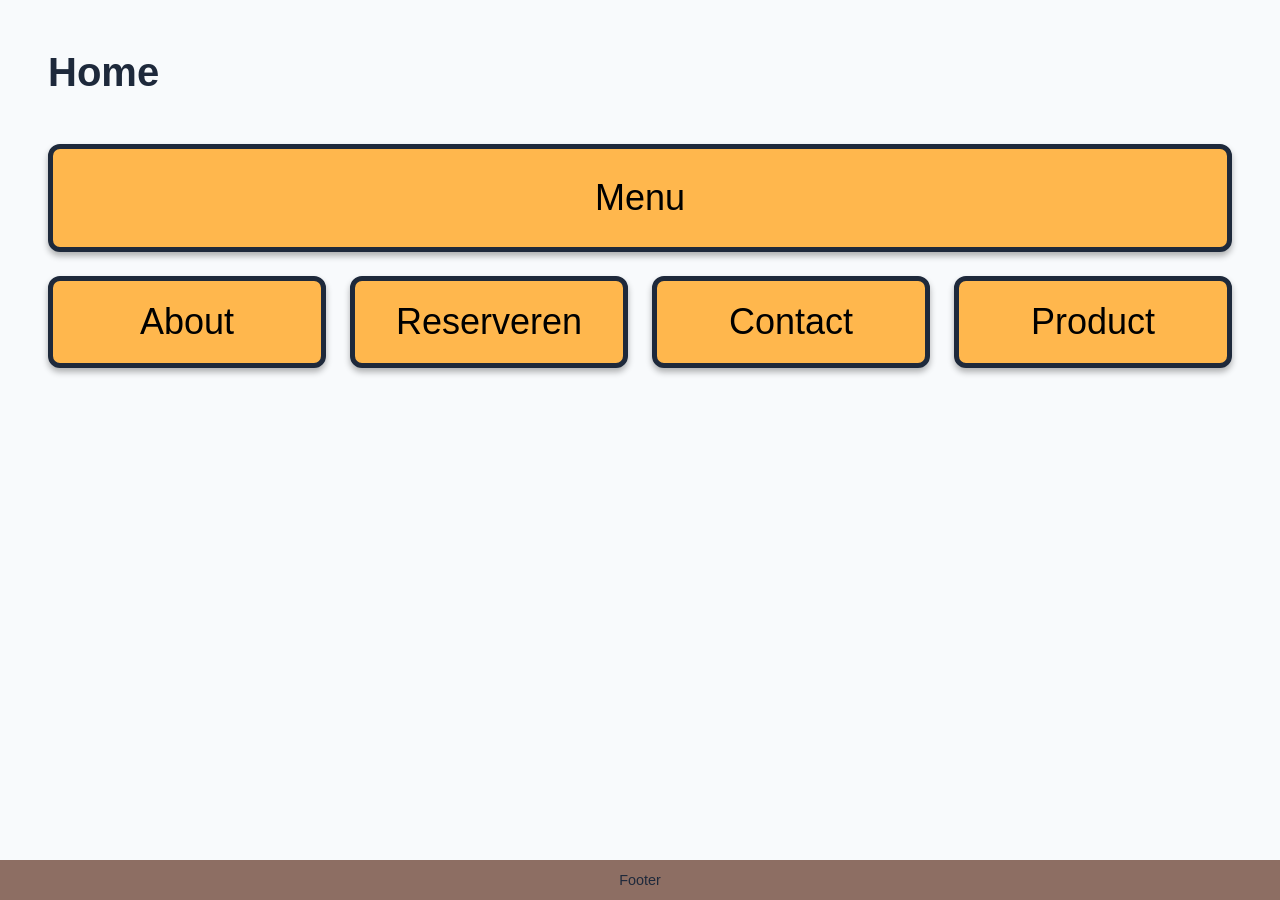
==== public/index.html @ c1a74faf "theme switcher buttons responsive" ====
<!DOCTYPE html>
<html lang="en">
<head>
    <meta charset="UTF-8">
    <meta name="viewport" content="width=device-width, initial-scale=1.0">
    <title>Document</title>
    <link rel="stylesheet" href="css/style.css">
    <script defer src="js/script.js"></script>
</head>
<body>
        <h1>Home</h1>
    <nav>
        <button class="btn-large" onclick="location.href='Menu.html'">Menu</button>
        <button onclick="location.href='About.html'">About</button>
        <button onclick="location.href='Reserve.html'">Reserveren</button>
        <button onclick="location.href='Contact.html'">Contact</button>
        <button onclick="location.href='Product.html'">Product</button>
    </nav>
    <footer>Footer</footer>
</body>
</html>
---- public/css/style.css ----
:root {
    --bg-primary: #101a33;       
    --bg-secondary: #f89a1c;
    --text-primary: #ffffff;
    --text-button: #000000;
    --border-button: #ffffff;
    --footer-bg: #634d2e;

    --font-sans: 'Segoe UI', Tahoma, Geneva, Verdana, sans-serif;
    --radius: 0.75rem;
    --transition: all 0.3s cubic-bezier(0.4, 0, 0.2, 1);
}

@media (prefers-color-scheme: light) {
    :root {
        --bg-primary: #f8fafc;
        --bg-secondary: #ffb74d;
        --text-primary: #1e293b;
        --border-button: #1e293b;
        --footer-bg: #8d6e63;
    }
}

* {
    margin: 0;
    padding: 0;
    box-sizing: border-box;
}

body {
    background-color: var(--bg-primary);
    color: var(--text-primary);
    font-family: var(--font-sans);
    min-height: 100vh;
    padding: 3rem;
    display: flex;
    flex-direction: column;
    transition: background-color 0.3s ease, color 0.3s ease;
}

h1, h2, h3 {
    color: var(--text-primary);
    font-weight: 700;
    margin-bottom: var(--space-md);
    line-height: 1.2;
}

h1 { font-size: 2.5rem; }
h2 { font-size: 1.85rem; }
h3 { font-size: 1.5rem; }

p {
    margin-bottom: var(--space-md);
    max-width: 65ch; 
}

a {
    color: var(--accent);
    text-decoration: underline;
    text-underline-offset: 4px;
    transition: color 0.2s ease;
}

a:hover, a:focus {
    color: var(--accent-hover);
    outline: 2px solid var(--accent);
    outline-offset: 4px;
}

nav {
    display: grid;
    grid-template-columns: repeat(4, 1fr);
    gap: 1.5rem;
    margin-top: 3rem;
    width: 100%;
}

nav button {
    background-color: var(--bg-secondary);
    color: var(--text-button);
    border: 5px solid var(--border-button);
    padding: 1.25rem 0.5rem;
    border-radius: 12px;
    cursor: pointer;
    font-weight: 500;
    font-size: 2.25rem;
    transition: all 0.2s cubic-bezier(0.4, 0, 0.2, 1);
    text-align: center;
    box-shadow: 0 4px 6px rgba(0,0,0,0.3);
}

nav button.btn-large {
    grid-column: 1 / -1;
    padding: 1.75rem 1rem;
}

nav button:hover, 
nav button:focus-visible {
    transform: translateY(-4px);
    box-shadow: 0 8px 12px rgba(0,0,0,0.4);
}

nav button:focus-visible {
    outline: 4px solid var(--border-button);
    outline-offset: 6px;
}

.back-button:focus-visible {
    outline: 2px solid var(--text-primary);
    outline-offset: 4px;
    border-radius: 4px;
}

footer {
    position: fixed;
    bottom: 0;
    left: 0;
    width: 100%;
    background-color: var(--footer-bg);
    color: var(--text-primary);
    text-align: center;
    padding: 0.75rem;
    font-size: 0.9rem;
}

.card {
    background-color: var(--bg-secondary);
    border: 1px solid var(--border);
    border-radius: var(--radius);
    padding: var(--space-lg);
    box-shadow: var(--shadow);
    margin-bottom: var(--space-md);
    transition: transform 0.2s ease, border-color 0.2s ease;
}

.card:hover {
    border-color: var(--accent);
    transform: translateY(-4px);
}

.back-button {
    display: inline-flex;
    align-items: center;
    gap: 0.5rem;
    background: transparent;
    border: none;
    color: var(--accent);
    font-weight: 600;
    cursor: pointer;
    font-size: 1.1rem;
    padding: 0;
    margin-bottom: var(--space-lg);
    text-decoration: none;
}

.back-button:hover {
    text-decoration: underline;
    color: var(--accent-hover);
}

.back-button::before {
    content: "←";
    font-size: 1.25rem;
}

@media (max-width: 768px) {
    body {
        padding: 1.5rem;
    }

    h1 {
        font-size: 2rem;
        text-align: center;
    }

    nav {
        grid-template-columns: 1fr;
        gap: 1rem;
    }

    nav button {
        font-size: 1.5rem;
        padding: 1rem;
    }

    nav button.btn-large {
        padding: 1.5rem 1rem;
    }
}
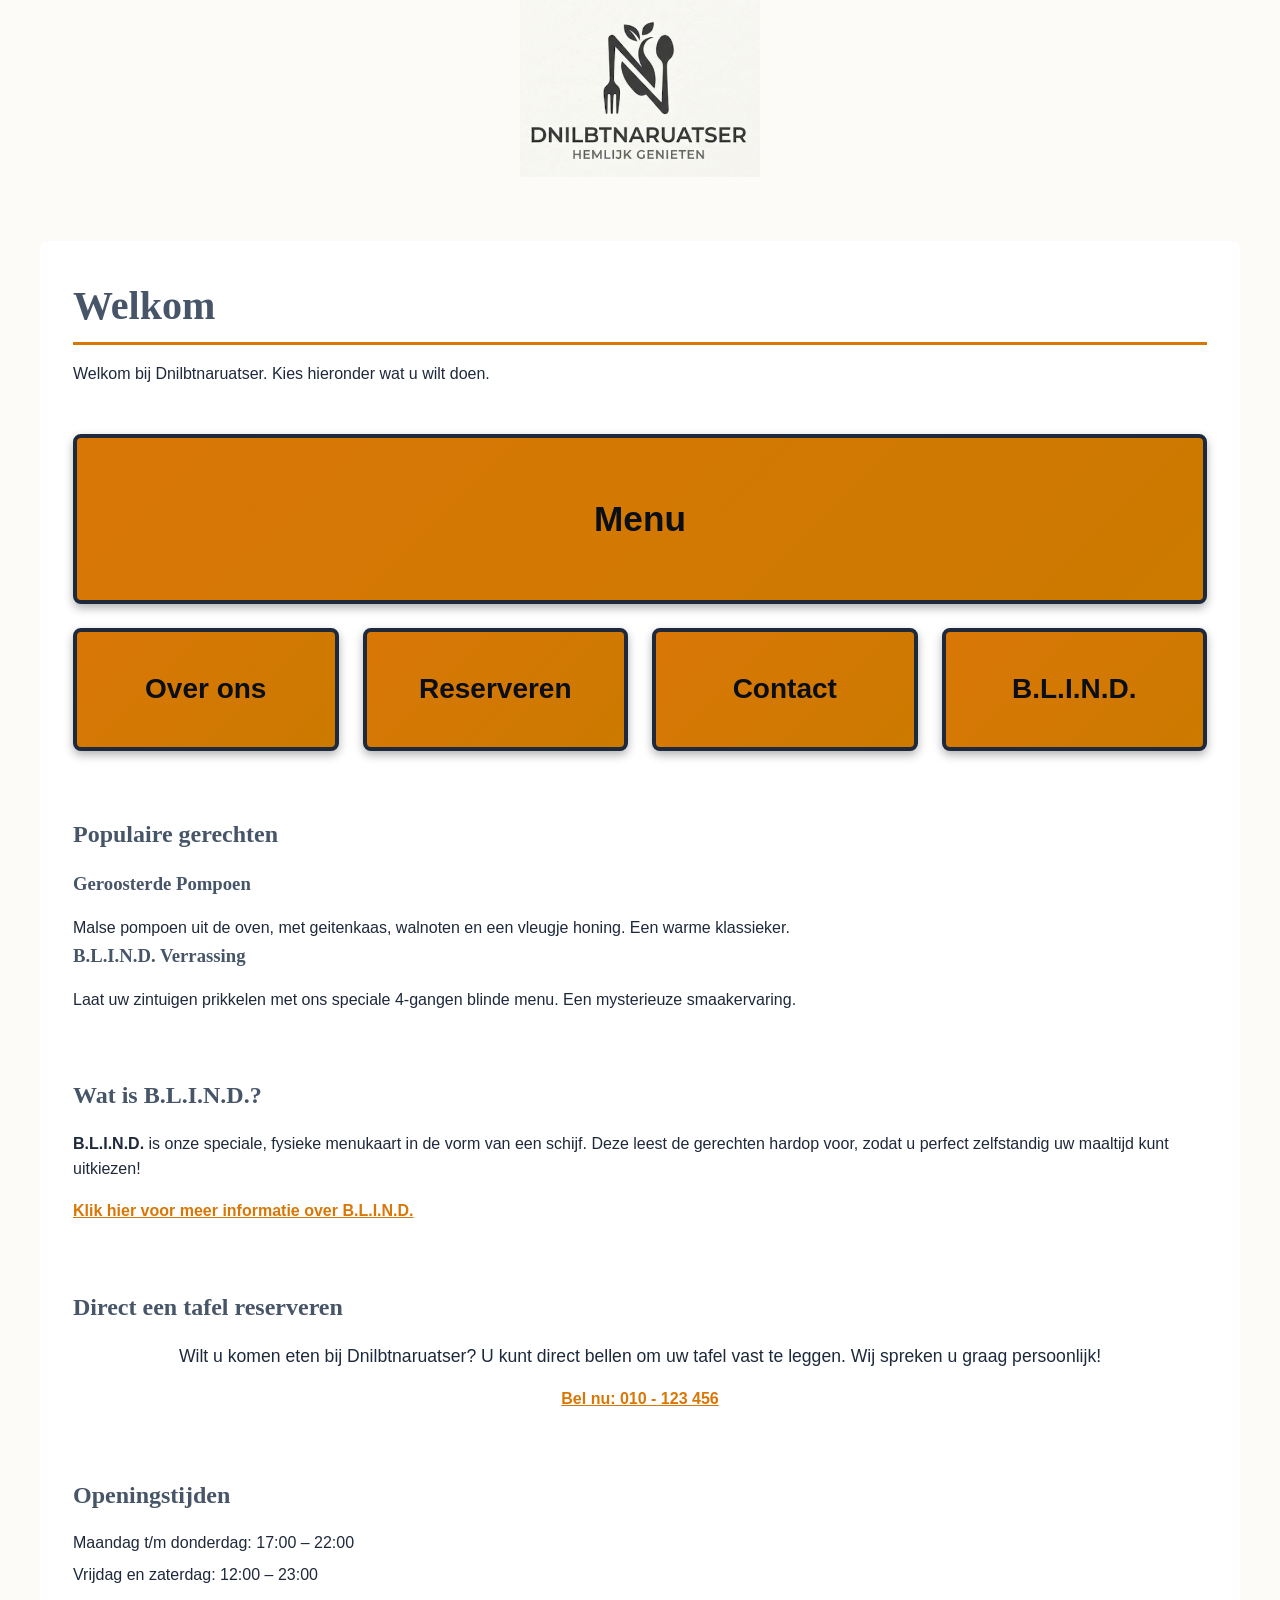
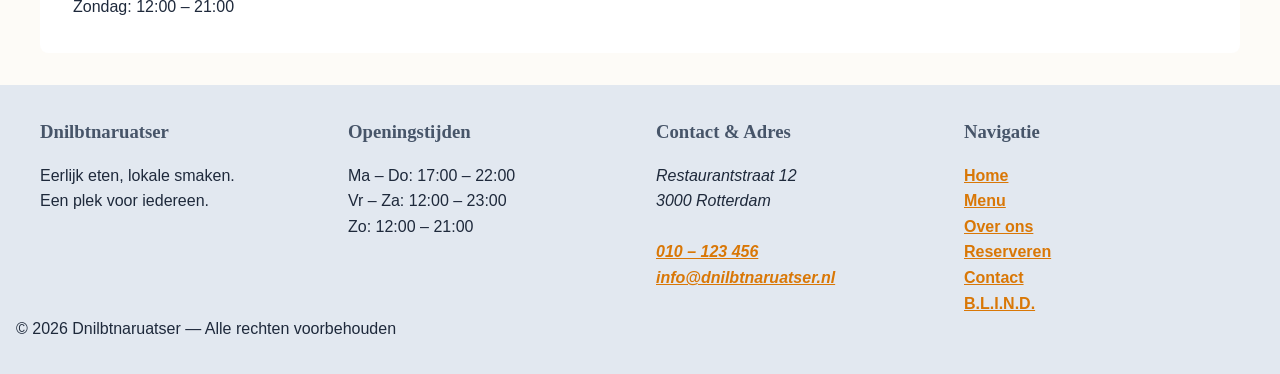
==== commit cf7b4ce4: "theme switcher en indeling beter" ====
--- a/public/index.html
+++ b/public/index.html
@@ -1,21 +1,116 @@
 <!DOCTYPE html>
-<html lang="en">
+<html lang="nl">
 <head>
     <meta charset="UTF-8">
     <meta name="viewport" content="width=device-width, initial-scale=1.0">
-    <title>Document</title>
+    <title>Home – Dnilbtnaruatser</title>
+    <link rel="icon" href="images/Logo-Dark.svg" media="(prefers-color-scheme: light)">
+    <link rel="icon" href="images/Logo-Light.svg" media="(prefers-color-scheme: dark)">
     <link rel="stylesheet" href="css/style.css">
-    <script defer src="js/script.js"></script>
 </head>
 <body>
-        <h1>Home</h1>
-    <nav>
-        <button class="btn-large" onclick="location.href='Menu.html'">Menu</button>
-        <button onclick="location.href='About.html'">About</button>
-        <button onclick="location.href='Reserve.html'">Reserveren</button>
-        <button onclick="location.href='Contact.html'">Contact</button>
-        <button onclick="location.href='Product.html'">Product</button>
-    </nav>
-    <footer>Footer</footer>
+
+    <img src="images/Logo-Light.svg" alt="Dnilbtnaruatser Logo" class="site-logo">
+
+    <main>
+        <h1 data-i18n="welcome_title">Welkom</h1>
+        <p data-i18n="welcome_text">Welkom bij Dnilbtnaruatser. Kies hieronder wat u wilt doen.</p>
+        
+        <nav aria-label="Hoofdnavigatie">
+            <a href="Menu.html" class="btn-large" data-i18n="nav_menu">Menu</a>
+            <a href="About.html" data-i18n="nav_about">Over ons</a>
+            <a href="Reserve.html" data-i18n="nav_reserve">Reserveren</a>
+            <a href="Contact.html" data-i18n="nav_contact">Contact</a>
+            <a href="Product.html" data-i18n="nav_product">B.L.I.N.D.</a>
+        </nav>
+
+        <section aria-label="Uitgelichte gerechten" style="margin-top: 4rem;">
+            <h2 data-i18n="popular_dishes">Populaire gerechten</h2>
+            <div class="card-grid">
+                <article class="card">
+                    <h3 data-i18n="baked_pumpkin">Geroosterde Pompoen</h3>
+                    <p style="margin-bottom:0;" data-i18n="baked_pumpkin_desc">Malse pompoen uit de oven, met geitenkaas, walnoten en een vleugje honing. Een warme klassieker.</p>
+                </article>
+                <article class="card">
+                    <h3 data-i18n="blind_surprise">B.L.I.N.D. Verrassing</h3>
+                    <p style="margin-bottom:0;" data-i18n="blind_surprise_desc">Laat uw zintuigen prikkelen met ons speciale 4-gangen blinde menu. Een mysterieuze smaakervaring.</p>
+                </article>
+            </div>
+        </section>
+
+        <section aria-label="Over B.L.I.N.D." style="margin-top: 4rem;">
+            <h2 data-i18n="what_is_blind">Wat is B.L.I.N.D.?</h2>
+            <div class="card" style="margin-bottom: 0;">
+                <p data-i18n="blind_intro">
+                    <strong>B.L.I.N.D.</strong> is onze speciale, fysieke menukaart in de vorm van een schijf. 
+                    Deze leest de gerechten hardop voor, zodat u perfect zelfstandig uw maaltijd kunt uitkiezen!
+                </p>
+                <p style="margin-bottom: 0;">
+                    <a href="Product.html" data-i18n="blind_more_info">Klik hier voor meer informatie over B.L.I.N.D.</a>
+                </p>
+            </div>
+        </section>
+
+        <section aria-label="Direct Reserveren" style="margin-top: 4rem;">
+            <h2 data-i18n="direct_reserve">Direct een tafel reserveren</h2>
+            <div class="card" style="text-align: center; margin-bottom: 0;">
+                <p style="font-size: 1.1em;" data-i18n="direct_reserve_text">
+                    Wilt u komen eten bij Dnilbtnaruatser? U kunt direct bellen om uw tafel vast te leggen. Wij spreken u graag persoonlijk!
+                </p>
+                <a href="tel:+3110123456" class="btn-cta" data-i18n="call_now">Bel nu: 010 - 123 456</a>
+            </div>
+        </section>
+
+        <section aria-label="Openingstijden" style="margin-top: 4rem;">
+            <h2 data-i18n="hours_title">Openingstijden</h2>
+            <ul style="list-style:none; padding:0; display:flex; flex-direction:column; gap:0.4rem;">
+                <li data-i18n="hours_week">Maandag t/m donderdag: 17:00 – 22:00</li>
+                <li data-i18n="hours_weekend">Vrijdag en zaterdag: 12:00 – 23:00</li>
+                <li data-i18n="hours_sunday">Zondag: 12:00 – 21:00</li>
+            </ul>
+        </section>
+    </main>
+
+    <footer>
+        <div class="footer-grid">
+            <div class="footer-col">
+                <h3 data-i18n="nav_product">Dnilbtnaruatser</h3>
+                <p class="footer-tagline" data-i18n="footer_tagline">Eerlijk eten, lokale smaken.<br>Een plek voor iedereen.</p>
+            </div>
+            <div class="footer-col">
+                <h3 data-i18n="hours_title">Openingstijden</h3>
+                <ul data-i18n="footer_hours_short">
+                    <li>Ma – Do: 17:00 – 22:00</li>
+                    <li>Vr – Za: 12:00 – 23:00</li>
+                    <li>Zo: 12:00 – 21:00</li>
+                </ul>
+            </div>
+            <div class="footer-col">
+                <h3 data-i18n="footer_contact_title">Contact & Adres</h3>
+                <address>
+                    <span data-i18n="footer_address">Restaurantstraat 12<br>
+                    3000 Rotterdam</span><br><br>
+                    <a href="tel:+3110123456">010 – 123 456</a><br>
+                    <a href="mailto:info@dnilbtnaruatser.nl">info@dnilbtnaruatser.nl</a>
+                </address>
+            </div>
+            <div class="footer-col">
+                <h3 data-i18n="footer_nav_title">Navigatie</h3>
+                <ul>
+                    <li><a href="index.html" data-i18n="nav_home">Home</a></li>
+                    <li><a href="Menu.html" data-i18n="nav_menu">Menu</a></li>
+                    <li><a href="About.html" data-i18n="nav_about">Over ons</a></li>
+                    <li><a href="Reserve.html" data-i18n="nav_reserve">Reserveren</a></li>
+                    <li><a href="Contact.html" data-i18n="nav_contact">Contact</a></li>
+                    <li><a href="Product.html" data-i18n="nav_product">B.L.I.N.D.</a></li>
+                </ul>
+            </div>
+        </div>
+        <div class="footer-bottom" data-i18n="footer_copy">&copy; 2026 Dnilbtnaruatser &mdash; Alle rechten voorbehouden</div>
+    </footer>
+
+
+
+
 </body>
 </html>
--- a/public/css/style.css
+++ b/public/css/style.css
@@ -1,24 +1,30 @@
 :root {
-    --bg-primary: #101a33;       
-    --bg-secondary: #f89a1c;
-    --text-primary: #ffffff;
-    --text-button: #000000;
-    --border-button: #ffffff;
-    --footer-bg: #634d2e;
+    --bg-primary: #0a0e17;       
+    --bg-secondary: #e68a00;     
+    --bg-panel: #14213D; 
+    
+    --text-primary: #fdfbf7;
+    --text-secondary: #fbd38d;   
+    --text-button: #0a0e17;
+    --border-button: #fbd38d;
+    --footer-bg: #14213D;
 
+    --font-heading: 'Georgia', serif;
     --font-sans: 'Segoe UI', Tahoma, Geneva, Verdana, sans-serif;
-    --radius: 0.75rem;
-    --transition: all 0.3s cubic-bezier(0.4, 0, 0.2, 1);
+    --radius: 8px;
 }
 
 @media (prefers-color-scheme: light) {
     :root {
-        --bg-primary: #f8fafc;
-        --bg-secondary: #ffb74d;
+        --bg-primary: #fdfbf7;
+        --bg-secondary: #d97706;
+        --bg-panel: #ffffff;
         --text-primary: #1e293b;
+        --text-secondary: #475569;
         --border-button: #1e293b;
-        --footer-bg: #8d6e63;
+        --footer-bg: #e2e8f0;
     }
+    
 }
 
 * {
@@ -32,158 +38,141 @@
     color: var(--text-primary);
     font-family: var(--font-sans);
     min-height: 100vh;
-    padding: 3rem;
     display: flex;
     flex-direction: column;
-    transition: background-color 0.3s ease, color 0.3s ease;
+    line-height: 1.6;
+}
+
+main {
+    background-color: var(--bg-panel);
+    padding: 2rem;
+    border-radius: var(--radius);
+    border: 1px solid rgba(255, 255, 255, 0.1);
+    margin: 2rem auto;
+    max-width: 1200px;
+    width: 95%;
+}
+
+.top-bar {
+    display: flex;
+    justify-content: space-between;
+    align-items: center;
+    padding: 1rem;
+    max-width: 1200px;
+    margin: 0 auto;
+    width: 100%;
 }
 
 h1, h2, h3 {
-    color: var(--text-primary);
-    font-weight: 700;
-    margin-bottom: var(--space-md);
-    line-height: 1.2;
+    color: var(--text-secondary);
+    font-family: var(--font-heading);
+    margin-bottom: 1rem;
 }
 
-h1 { font-size: 2.5rem; }
-h2 { font-size: 1.85rem; }
-h3 { font-size: 1.5rem; }
-
-p {
-    margin-bottom: var(--space-md);
-    max-width: 65ch; 
+h1 { 
+    font-size: 2.5rem; 
+    border-bottom: 3px solid var(--bg-secondary); 
+    padding-bottom: 0.2rem; 
 }
 
+p { margin-bottom: 1rem; }
+
 a {
-    color: var(--accent);
-    text-decoration: underline;
-    text-underline-offset: 4px;
-    transition: color 0.2s ease;
-}
-
-a:hover, a:focus {
-    color: var(--accent-hover);
-    outline: 2px solid var(--accent);
-    outline-offset: 4px;
+    color: var(--bg-secondary);
+    font-weight: 600;
 }
 
 nav {
-    display: grid;
-    grid-template-columns: repeat(4, 1fr);
+    display: flex;
+    flex-wrap: wrap;
     gap: 1.5rem;
     margin-top: 3rem;
     width: 100%;
 }
 
-nav button {
+nav a, nav button {
+    display: flex;
+    align-items: center;
+    justify-content: center;
+    flex: 1 1 0%;
+    min-height: 4em;
+    padding: 1.25em 0.5em;
+    
     background-color: var(--bg-secondary);
+    background-image: linear-gradient(135deg, var(--bg-secondary) 0%, #cc7a00 100%);
     color: var(--text-button);
-    border: 5px solid var(--border-button);
-    padding: 1.25rem 0.5rem;
-    border-radius: 12px;
+    
+    border: 4px solid var(--border-button);
+    border-radius: var(--radius);
+    
+    text-decoration: none;
+    text-align: center;
+    font-weight: 700;
+    font-size: 1.75em;
+    font-family: var(--font-sans);
+    white-space: nowrap;
     cursor: pointer;
-    font-weight: 500;
-    font-size: 2.25rem;
+    
+    box-shadow: 0 4px 10px rgba(0,0,0,0.3);
     transition: all 0.2s cubic-bezier(0.4, 0, 0.2, 1);
-    text-align: center;
-    box-shadow: 0 4px 6px rgba(0,0,0,0.3);
 }
 
-nav button.btn-large {
-    grid-column: 1 / -1;
-    padding: 1.75rem 1rem;
+nav a.btn-large, nav button.btn-large {
+    flex: 1 1 100%;
+    padding: 1.5em 1em;
+    font-size: 2.2em;
 }
 
-nav button:hover, 
-nav button:focus-visible {
+nav a:hover, nav button:hover {
     transform: translateY(-4px);
-    box-shadow: 0 8px 12px rgba(0,0,0,0.4);
+    box-shadow: 0 8px 15px rgba(0,0,0,0.4);
+    background-image: linear-gradient(135deg, #ffa333 0%, #e68a00 100%);
 }
 
-nav button:focus-visible {
+nav a:focus-visible, nav button:focus-visible {
     outline: 4px solid var(--border-button);
     outline-offset: 6px;
 }
 
-.back-button:focus-visible {
-    outline: 2px solid var(--text-primary);
-    outline-offset: 4px;
-    border-radius: 4px;
+footer {
+    background-color: var(--footer-bg);
+    padding: 2rem 1rem;
+    margin-top: auto;
 }
 
-footer {
-    position: fixed;
-    bottom: 0;
-    left: 0;
-    width: 100%;
-    background-color: var(--footer-bg);
-    color: var(--text-primary);
-    text-align: center;
-    padding: 0.75rem;
-    font-size: 0.9rem;
+.footer-grid {
+    display: grid;
+    grid-template-columns: repeat(auto-fit, minmax(200px, 1fr));
+    gap: 2rem;
+    max-width: 1200px;
+    margin: 0 auto;
 }
 
-.card {
-    background-color: var(--bg-secondary);
-    border: 1px solid var(--border);
-    border-radius: var(--radius);
-    padding: var(--space-lg);
-    box-shadow: var(--shadow);
-    margin-bottom: var(--space-md);
-    transition: transform 0.2s ease, border-color 0.2s ease;
+.footer-col ul {
+    list-style: none;
 }
 
-.card:hover {
-    border-color: var(--accent);
-    transform: translateY(-4px);
+.site-logo {
+    max-width: 15rem;
+    height: auto;
+    margin: 0 auto 2rem auto;
+    display: block;
+    content: url('../images/Logo-Dark.svg');
 }
 
-.back-button {
-    display: inline-flex;
-    align-items: center;
-    gap: 0.5rem;
-    background: transparent;
-    border: none;
-    color: var(--accent);
-    font-weight: 600;
-    cursor: pointer;
-    font-size: 1.1rem;
-    padding: 0;
-    margin-bottom: var(--space-lg);
-    text-decoration: none;
-}
-
-.back-button:hover {
-    text-decoration: underline;
-    color: var(--accent-hover);
-}
-
-.back-button::before {
-    content: "←";
-    font-size: 1.25rem;
+@media (prefers-color-scheme: light) {
+    .site-logo { content: url('../images/Logo-Light.svg'); }
 }
 
 @media (max-width: 768px) {
-    body {
-        padding: 1.5rem;
+    h1 { font-size: 1.8rem; }
+    
+    nav { flex-direction: column; }
+    
+    nav a, nav button { 
+        width: 100%; 
+        font-size: 1.1rem;
     }
-
-    h1 {
-        font-size: 2rem;
-        text-align: center;
-    }
-
-    nav {
-        grid-template-columns: 1fr;
-        gap: 1rem;
-    }
-
-    nav button {
-        font-size: 1.5rem;
-        padding: 1rem;
-    }
-
-    nav button.btn-large {
-        padding: 1.5rem 1rem;
-    }
+    
+    main { padding: 1rem; }
 }
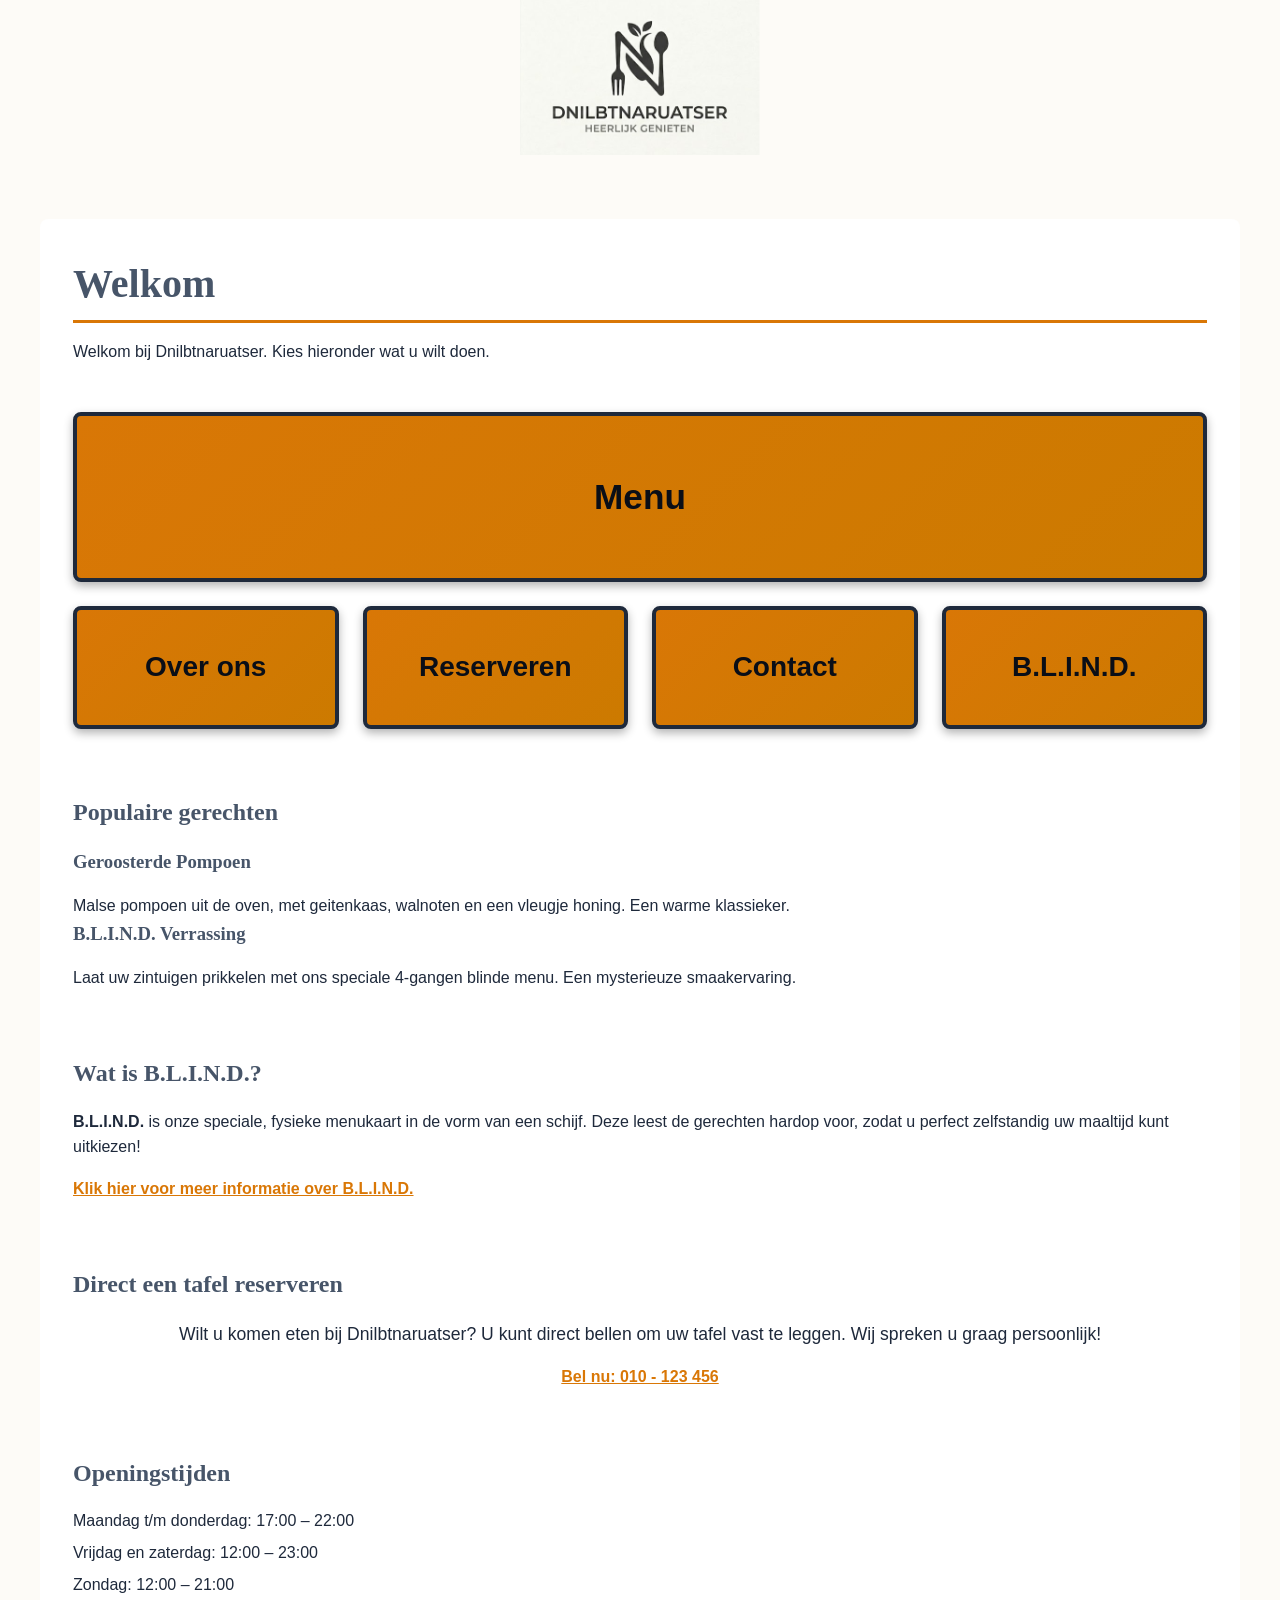
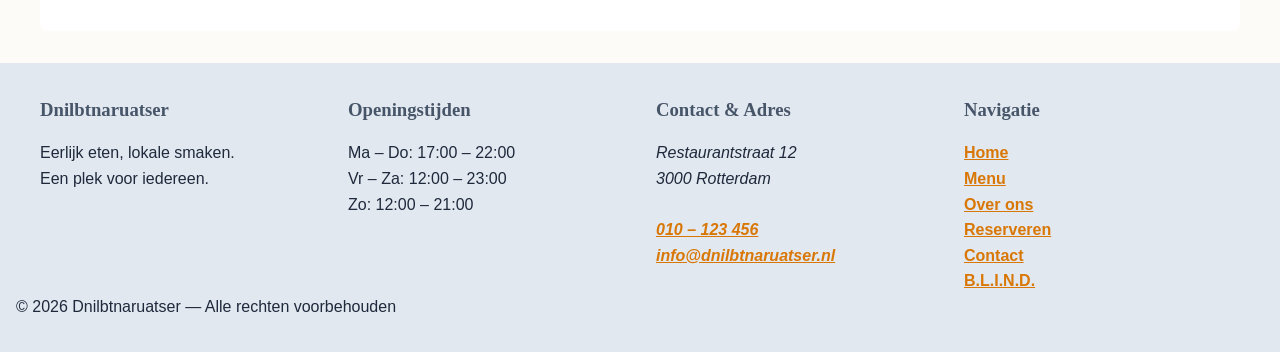
==== commit 13dfe346: "image vervangen" ====
--- a/public/index.html
+++ b/public/index.html
@@ -4,8 +4,8 @@
     <meta charset="UTF-8">
     <meta name="viewport" content="width=device-width, initial-scale=1.0">
     <title>Home – Dnilbtnaruatser</title>
-    <link rel="icon" href="images/Logo-Dark.svg" media="(prefers-color-scheme: light)">
-    <link rel="icon" href="images/Logo-Light.svg" media="(prefers-color-scheme: dark)">
+    <link rel="icon" href="images/Logo-Dark.svg" media="(prefers-color-scheme: dark)">
+    <link rel="icon" href="images/Logo-Light.svg" media="(prefers-color-scheme: light)">
     <link rel="stylesheet" href="css/style.css">
 </head>
 <body>
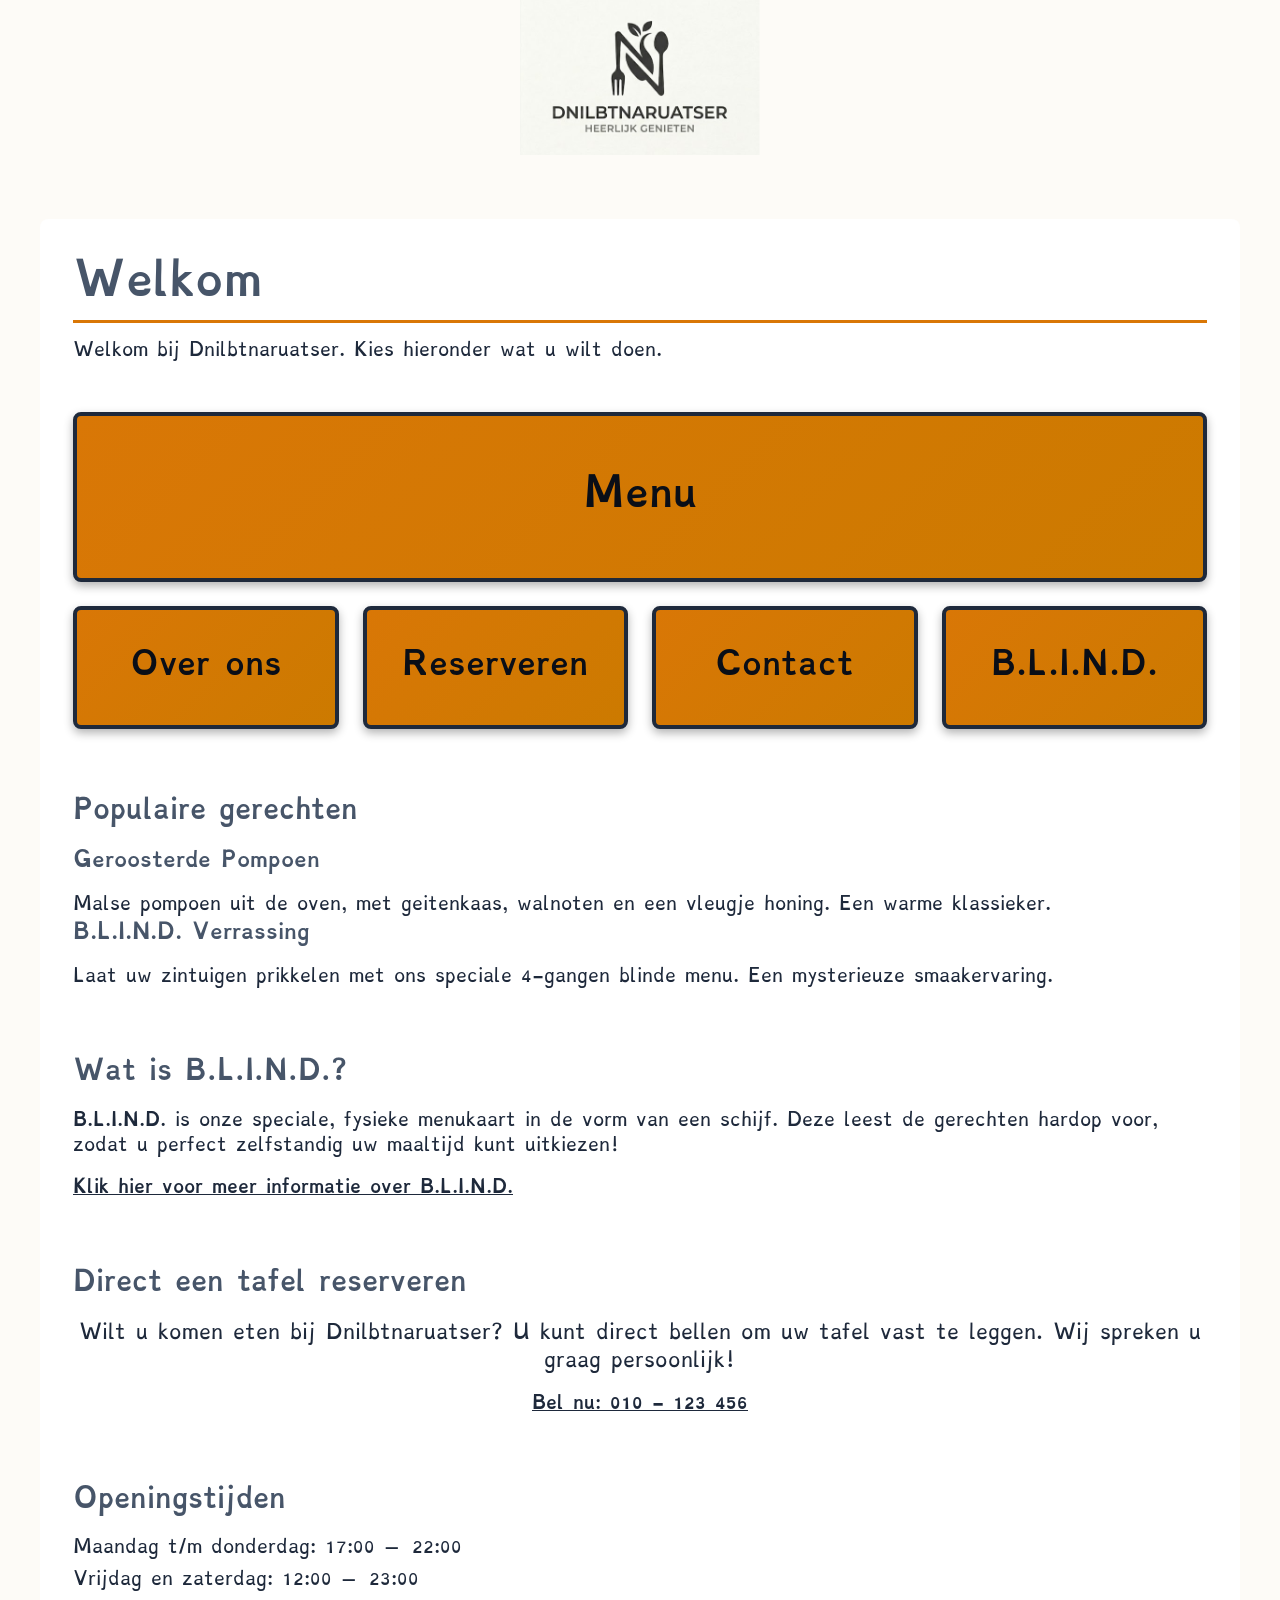
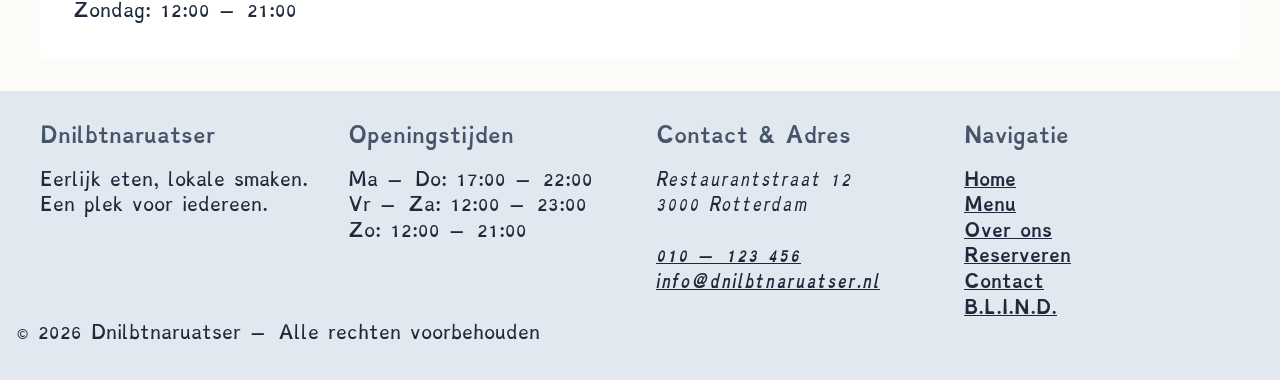
==== commit 0d35b123: "dyslectie font toegevoegd" ====
--- a/public/index.html
+++ b/public/index.html
@@ -3,6 +3,7 @@
 <head>
     <meta charset="UTF-8">
     <meta name="viewport" content="width=device-width, initial-scale=1.0">
+    <meta name="description" content="Dnilbtnaruatser is een uniek en toegankelijk restaurant in Rotterdam met een speciale B.L.I.N.D. menukaart.">
     <title>Home – Dnilbtnaruatser</title>
     <link rel="icon" href="images/Logo-Dark.svg" media="(prefers-color-scheme: dark)">
     <link rel="icon" href="images/Logo-Light.svg" media="(prefers-color-scheme: light)">
@@ -10,7 +11,7 @@
 </head>
 <body>
 
-    <img src="images/Logo-Light.svg" alt="Dnilbtnaruatser Logo" class="site-logo">
+    <img src="images/Logo-Light.svg" alt="Dnilbtnaruatser Logo" class="site-logo" fetchpriority="high">
 
     <main>
         <h1 data-i18n="welcome_title">Welkom</h1>
--- a/public/css/style.css
+++ b/public/css/style.css
@@ -1,6 +1,39 @@
+@font-face {
+    font-family: 'Dyslexie';
+    src: url('../fonts/19812R.woff2') format('woff2'),
+         url('../fonts/19812R.woff') format('woff');
+    font-weight: 400;
+    font-style: normal;
+    font-display: swap;
+}
+@font-face {
+    font-family: 'Dyslexie';
+    src: url('../fonts/19812I.woff2') format('woff2'),
+         url('../fonts/19812I.woff') format('woff');
+    font-weight: 400;
+    font-style: italic;
+    font-display: swap;
+}
+@font-face {
+    font-family: 'Dyslexie';
+    src: url('../fonts/19812B.woff2') format('woff2'),
+         url('../fonts/19812B.woff') format('woff');
+    font-weight: 700;
+    font-style: normal;
+    font-display: swap;
+}
+@font-face {
+    font-family: 'Dyslexie';
+    src: url('../fonts/19812BI.woff2') format('woff2'),
+         url('../fonts/19812BI.woff') format('woff');
+    font-weight: 700;
+    font-style: italic;
+    font-display: swap;
+}
+
 :root {
     --bg-primary: #0a0e17;       
-    --bg-secondary: #e68a00;     
+    --bg-secondary: #d17d00;         
     --bg-panel: #14213D; 
     
     --text-primary: #fdfbf7;
@@ -9,8 +42,8 @@
     --border-button: #fbd38d;
     --footer-bg: #14213D;
 
-    --font-heading: 'Georgia', serif;
-    --font-sans: 'Segoe UI', Tahoma, Geneva, Verdana, sans-serif;
+    --font-heading: 'Dyslexie', 'Georgia', serif;
+    --font-sans: 'Dyslexie', 'Segoe UI', Tahoma, Geneva, Verdana, sans-serif;
     --radius: 8px;
 }
 
@@ -164,6 +197,12 @@
     .site-logo { content: url('../images/Logo-Light.svg'); }
 }
 
+@media (prefers-color-scheme: light) {
+    a{
+        color: var(--text-primary);
+    }
+}
+
 @media (max-width: 768px) {
     h1 { font-size: 1.8rem; }
     
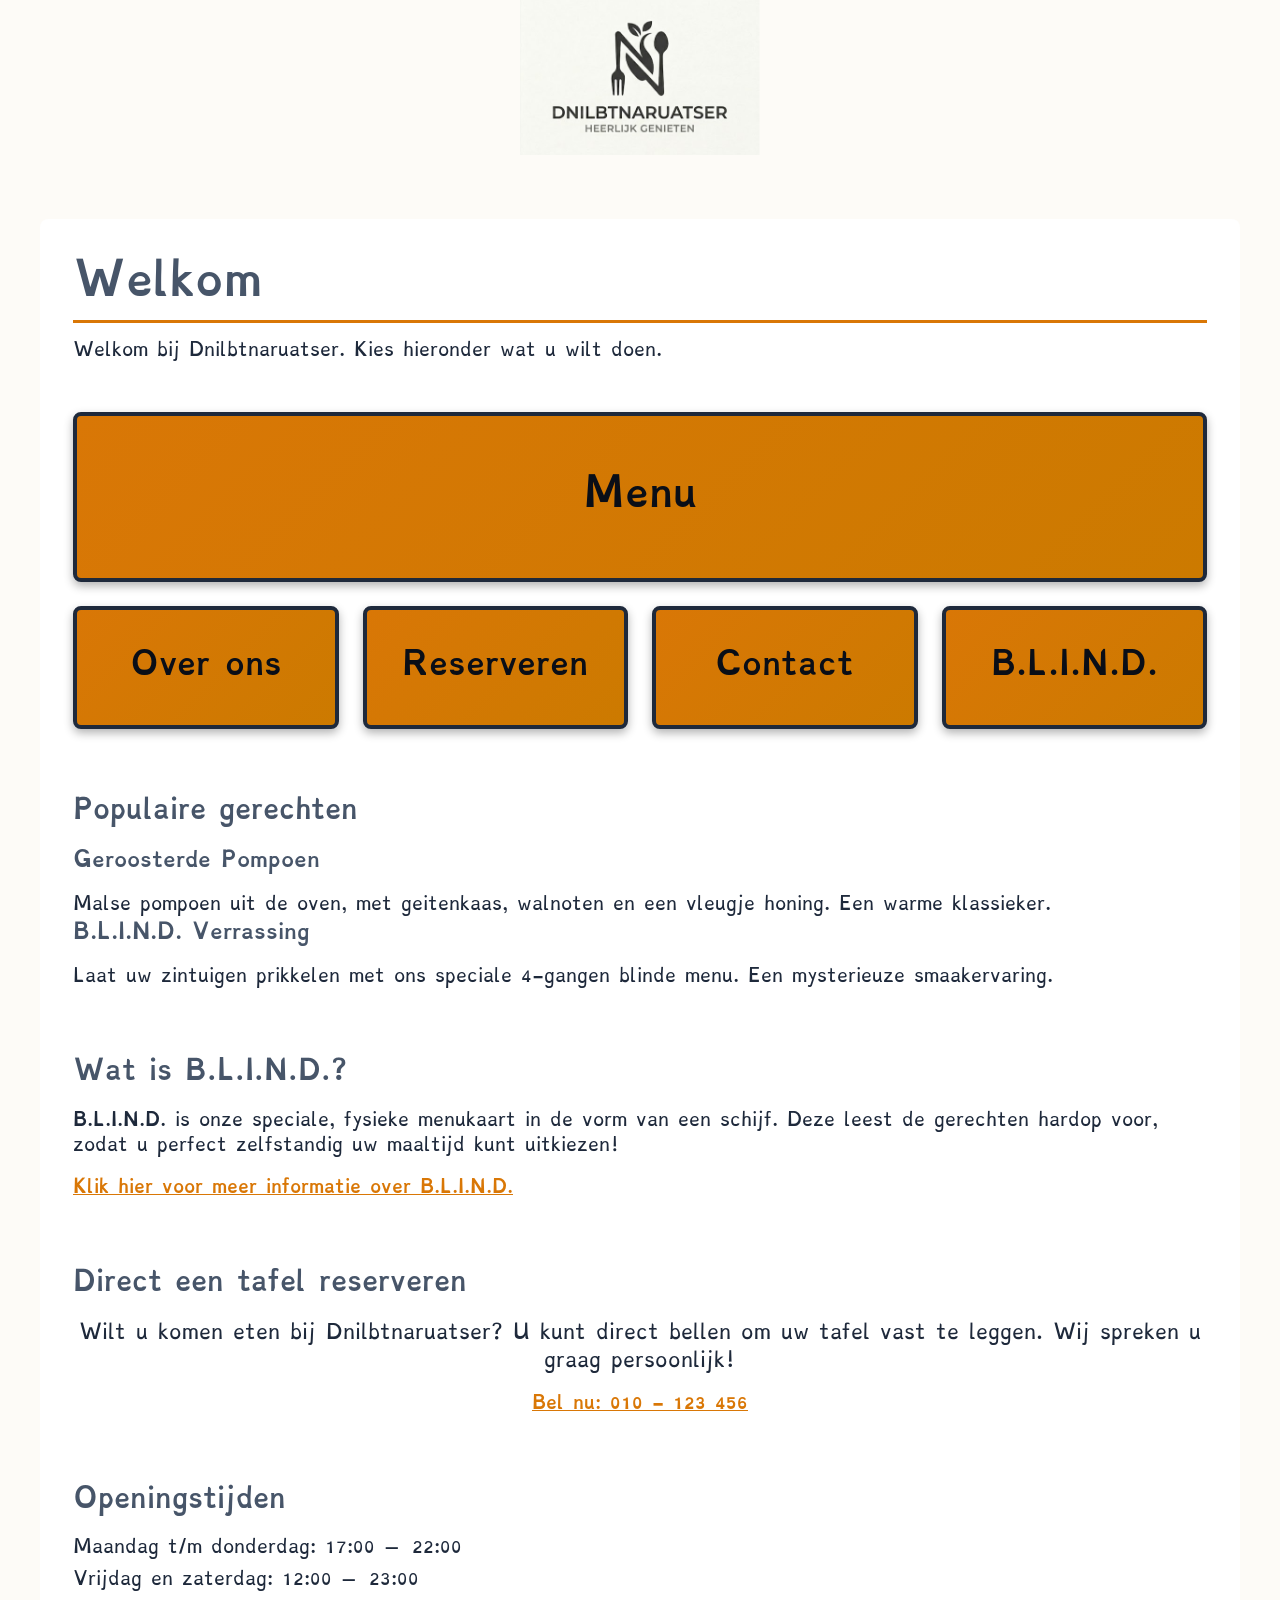
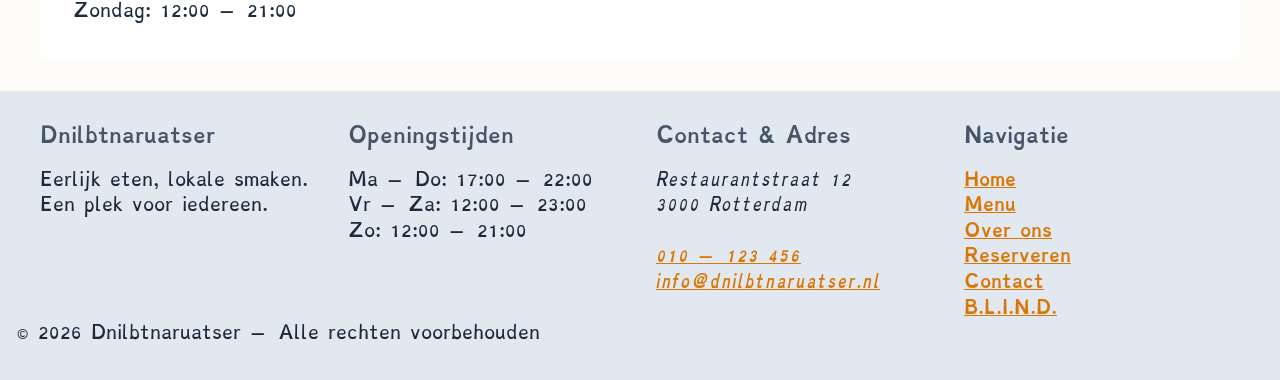
==== commit 85f34977: "fix merge conflict" ====
--- a/public/index.html
+++ b/public/index.html
@@ -1,117 +1,160 @@
-<!DOCTYPE html>
+<!doctype html>
 <html lang="nl">
-<head>
-    <meta charset="UTF-8">
-    <meta name="viewport" content="width=device-width, initial-scale=1.0">
-    <meta name="description" content="Dnilbtnaruatser is een uniek en toegankelijk restaurant in Rotterdam met een speciale B.L.I.N.D. menukaart.">
+  <head>
+    <meta charset="UTF-8" />
+    <meta name="viewport" content="width=device-width, initial-scale=1.0" />
+    <meta
+      name="description"
+      content="Dnilbtnaruatser is een uniek en toegankelijk restaurant in Rotterdam met een speciale B.L.I.N.D. menukaart."
+    />
     <title>Home – Dnilbtnaruatser</title>
-    <link rel="icon" href="images/Logo-Dark.svg" media="(prefers-color-scheme: dark)">
-    <link rel="icon" href="images/Logo-Light.svg" media="(prefers-color-scheme: light)">
-    <link rel="stylesheet" href="css/style.css">
-</head>
-<body>
-
-    <img src="images/Logo-Light.svg" alt="Dnilbtnaruatser Logo" class="site-logo" fetchpriority="high">
+    <link
+      rel="icon"
+      href="images/Logo-Dark.svg"
+      media="(prefers-color-scheme: dark)"
+    />
+    <link
+      rel="icon"
+      href="images/Logo-Light.svg"
+      media="(prefers-color-scheme: light)"
+    />
+    <link rel="stylesheet" href="css/style.css" />
+  </head>
+  <body>
+    <img
+      src="images/Logo-Light.svg"
+      alt="Dnilbtnaruatser Logo"
+      class="site-logo"
+      fetchpriority="high"
+    />
 
     <main>
-        <h1 data-i18n="welcome_title">Welkom</h1>
-        <p data-i18n="welcome_text">Welkom bij Dnilbtnaruatser. Kies hieronder wat u wilt doen.</p>
-        
-        <nav aria-label="Hoofdnavigatie">
-            <a href="Menu.html" class="btn-large" data-i18n="nav_menu">Menu</a>
-            <a href="About.html" data-i18n="nav_about">Over ons</a>
-            <a href="Reserve.html" data-i18n="nav_reserve">Reserveren</a>
-            <a href="Contact.html" data-i18n="nav_contact">Contact</a>
-            <a href="Product.html" data-i18n="nav_product">B.L.I.N.D.</a>
-        </nav>
+      <h1 data-i18n="welcome_title">Welkom</h1>
+      <p data-i18n="welcome_text">
+        Welkom bij Dnilbtnaruatser. Kies hieronder wat u wilt doen.
+      </p>
 
-        <section aria-label="Uitgelichte gerechten" style="margin-top: 4rem;">
-            <h2 data-i18n="popular_dishes">Populaire gerechten</h2>
-            <div class="card-grid">
-                <article class="card">
-                    <h3 data-i18n="baked_pumpkin">Geroosterde Pompoen</h3>
-                    <p style="margin-bottom:0;" data-i18n="baked_pumpkin_desc">Malse pompoen uit de oven, met geitenkaas, walnoten en een vleugje honing. Een warme klassieker.</p>
-                </article>
-                <article class="card">
-                    <h3 data-i18n="blind_surprise">B.L.I.N.D. Verrassing</h3>
-                    <p style="margin-bottom:0;" data-i18n="blind_surprise_desc">Laat uw zintuigen prikkelen met ons speciale 4-gangen blinde menu. Een mysterieuze smaakervaring.</p>
-                </article>
-            </div>
-        </section>
+      <nav aria-label="Hoofdnavigatie">
+        <a href="Menu.html" class="btn-large" data-i18n="nav_menu">Menu</a>
+        <a href="About.html" data-i18n="nav_about">Over ons</a>
+        <a href="Reserve.html" data-i18n="nav_reserve">Reserveren</a>
+        <a href="Contact.html" data-i18n="nav_contact">Contact</a>
+        <a href="Product.html" data-i18n="nav_product">B.L.I.N.D.</a>
+      </nav>
 
-        <section aria-label="Over B.L.I.N.D." style="margin-top: 4rem;">
-            <h2 data-i18n="what_is_blind">Wat is B.L.I.N.D.?</h2>
-            <div class="card" style="margin-bottom: 0;">
-                <p data-i18n="blind_intro">
-                    <strong>B.L.I.N.D.</strong> is onze speciale, fysieke menukaart in de vorm van een schijf. 
-                    Deze leest de gerechten hardop voor, zodat u perfect zelfstandig uw maaltijd kunt uitkiezen!
-                </p>
-                <p style="margin-bottom: 0;">
-                    <a href="Product.html" data-i18n="blind_more_info">Klik hier voor meer informatie over B.L.I.N.D.</a>
-                </p>
-            </div>
-        </section>
+      <section aria-label="Uitgelichte gerechten" style="margin-top: 4rem">
+        <h2 data-i18n="popular_dishes">Populaire gerechten</h2>
+        <div class="card-grid">
+          <article class="card">
+            <h3 data-i18n="baked_pumpkin">Geroosterde Pompoen</h3>
+            <p style="margin-bottom: 0" data-i18n="baked_pumpkin_desc">
+              Malse pompoen uit de oven, met geitenkaas, walnoten en een vleugje
+              honing. Een warme klassieker.
+            </p>
+          </article>
+          <article class="card">
+            <h3 data-i18n="blind_surprise">B.L.I.N.D. Verrassing</h3>
+            <p style="margin-bottom: 0" data-i18n="blind_surprise_desc">
+              Laat uw zintuigen prikkelen met ons speciale 4-gangen blinde menu.
+              Een mysterieuze smaakervaring.
+            </p>
+          </article>
+        </div>
+      </section>
 
-        <section aria-label="Direct Reserveren" style="margin-top: 4rem;">
-            <h2 data-i18n="direct_reserve">Direct een tafel reserveren</h2>
-            <div class="card" style="text-align: center; margin-bottom: 0;">
-                <p style="font-size: 1.1em;" data-i18n="direct_reserve_text">
-                    Wilt u komen eten bij Dnilbtnaruatser? U kunt direct bellen om uw tafel vast te leggen. Wij spreken u graag persoonlijk!
-                </p>
-                <a href="tel:+3110123456" class="btn-cta" data-i18n="call_now">Bel nu: 010 - 123 456</a>
-            </div>
-        </section>
+      <section aria-label="Over B.L.I.N.D." style="margin-top: 4rem">
+        <h2 data-i18n="what_is_blind">Wat is B.L.I.N.D.?</h2>
+        <div class="card" style="margin-bottom: 0">
+          <p data-i18n="blind_intro">
+            <strong>B.L.I.N.D.</strong> is onze speciale, fysieke menukaart in
+            de vorm van een schijf. Deze leest de gerechten hardop voor, zodat u
+            perfect zelfstandig uw maaltijd kunt uitkiezen!
+          </p>
+          <p style="margin-bottom: 0">
+            <a href="Product.html" data-i18n="blind_more_info"
+              >Klik hier voor meer informatie over B.L.I.N.D.</a
+            >
+          </p>
+        </div>
+      </section>
 
-        <section aria-label="Openingstijden" style="margin-top: 4rem;">
-            <h2 data-i18n="hours_title">Openingstijden</h2>
-            <ul style="list-style:none; padding:0; display:flex; flex-direction:column; gap:0.4rem;">
-                <li data-i18n="hours_week">Maandag t/m donderdag: 17:00 – 22:00</li>
-                <li data-i18n="hours_weekend">Vrijdag en zaterdag: 12:00 – 23:00</li>
-                <li data-i18n="hours_sunday">Zondag: 12:00 – 21:00</li>
-            </ul>
-        </section>
+      <section aria-label="Direct Reserveren" style="margin-top: 4rem">
+        <h2 data-i18n="direct_reserve">Direct een tafel reserveren</h2>
+        <div class="card" style="text-align: center; margin-bottom: 0">
+          <p style="font-size: 1.1em" data-i18n="direct_reserve_text">
+            Wilt u komen eten bij Dnilbtnaruatser? U kunt direct bellen om uw
+            tafel vast te leggen. Wij spreken u graag persoonlijk!
+          </p>
+          <a href="tel:+3110123456" class="btn-cta" data-i18n="call_now"
+            >Bel nu: 010 - 123 456</a
+          >
+        </div>
+      </section>
+
+      <section aria-label="Openingstijden" style="margin-top: 4rem">
+        <h2 data-i18n="hours_title">Openingstijden</h2>
+        <ul
+          style="
+            list-style: none;
+            padding: 0;
+            display: flex;
+            flex-direction: column;
+            gap: 0.4rem;
+          "
+        >
+          <li data-i18n="hours_week">Maandag t/m donderdag: 17:00 – 22:00</li>
+          <li data-i18n="hours_weekend">Vrijdag en zaterdag: 12:00 – 23:00</li>
+          <li data-i18n="hours_sunday">Zondag: 12:00 – 21:00</li>
+        </ul>
+      </section>
     </main>
 
     <footer>
-        <div class="footer-grid">
-            <div class="footer-col">
-                <h3 data-i18n="nav_product">Dnilbtnaruatser</h3>
-                <p class="footer-tagline" data-i18n="footer_tagline">Eerlijk eten, lokale smaken.<br>Een plek voor iedereen.</p>
-            </div>
-            <div class="footer-col">
-                <h3 data-i18n="hours_title">Openingstijden</h3>
-                <ul data-i18n="footer_hours_short">
-                    <li>Ma – Do: 17:00 – 22:00</li>
-                    <li>Vr – Za: 12:00 – 23:00</li>
-                    <li>Zo: 12:00 – 21:00</li>
-                </ul>
-            </div>
-            <div class="footer-col">
-                <h3 data-i18n="footer_contact_title">Contact & Adres</h3>
-                <address>
-                    <span data-i18n="footer_address">Restaurantstraat 12<br>
-                    3000 Rotterdam</span><br><br>
-                    <a href="tel:+3110123456">010 – 123 456</a><br>
-                    <a href="mailto:info@dnilbtnaruatser.nl">info@dnilbtnaruatser.nl</a>
-                </address>
-            </div>
-            <div class="footer-col">
-                <h3 data-i18n="footer_nav_title">Navigatie</h3>
-                <ul>
-                    <li><a href="index.html" data-i18n="nav_home">Home</a></li>
-                    <li><a href="Menu.html" data-i18n="nav_menu">Menu</a></li>
-                    <li><a href="About.html" data-i18n="nav_about">Over ons</a></li>
-                    <li><a href="Reserve.html" data-i18n="nav_reserve">Reserveren</a></li>
-                    <li><a href="Contact.html" data-i18n="nav_contact">Contact</a></li>
-                    <li><a href="Product.html" data-i18n="nav_product">B.L.I.N.D.</a></li>
-                </ul>
-            </div>
+      <div class="footer-grid">
+        <div class="footer-col">
+          <h3 data-i18n="nav_product">Dnilbtnaruatser</h3>
+          <p class="footer-tagline" data-i18n="footer_tagline">
+            Eerlijk eten, lokale smaken.<br />Een plek voor iedereen.
+          </p>
         </div>
-        <div class="footer-bottom" data-i18n="footer_copy">&copy; 2026 Dnilbtnaruatser &mdash; Alle rechten voorbehouden</div>
+        <div class="footer-col">
+          <h3 data-i18n="hours_title">Openingstijden</h3>
+          <ul data-i18n="footer_hours_short">
+            <li>Ma – Do: 17:00 – 22:00</li>
+            <li>Vr – Za: 12:00 – 23:00</li>
+            <li>Zo: 12:00 – 21:00</li>
+          </ul>
+        </div>
+        <div class="footer-col">
+          <h3 data-i18n="footer_contact_title">Contact & Adres</h3>
+          <address>
+            <span data-i18n="footer_address"
+              >Restaurantstraat 12<br />
+              3000 Rotterdam</span
+            ><br /><br />
+            <a href="tel:+3110123456">010 – 123 456</a><br />
+            <a href="mailto:info@dnilbtnaruatser.nl">info@dnilbtnaruatser.nl</a>
+          </address>
+        </div>
+        <div class="footer-col">
+          <h3 data-i18n="footer_nav_title">Navigatie</h3>
+          <ul>
+            <li><a href="index.html" data-i18n="nav_home">Home</a></li>
+            <li><a href="Menu.html" data-i18n="nav_menu">Menu</a></li>
+            <li><a href="About.html" data-i18n="nav_about">Over ons</a></li>
+            <li>
+              <a href="Reserve.html" data-i18n="nav_reserve">Reserveren</a>
+            </li>
+            <li><a href="Contact.html" data-i18n="nav_contact">Contact</a></li>
+            <li>
+              <a href="Product.html" data-i18n="nav_product">B.L.I.N.D.</a>
+            </li>
+          </ul>
+        </div>
+      </div>
+      <div class="footer-bottom" data-i18n="footer_copy">
+        &copy; 2026 Dnilbtnaruatser &mdash; Alle rechten voorbehouden
+      </div>
     </footer>
-
-
-
-
-</body>
-</html>+  </body>
+</html>
--- a/public/css/style.css
+++ b/public/css/style.css
@@ -1,217 +1,293 @@
 @font-face {
-    font-family: 'Dyslexie';
-    src: url('../fonts/19812R.woff2') format('woff2'),
-         url('../fonts/19812R.woff') format('woff');
-    font-weight: 400;
-    font-style: normal;
-    font-display: swap;
-}
-@font-face {
-    font-family: 'Dyslexie';
-    src: url('../fonts/19812I.woff2') format('woff2'),
-         url('../fonts/19812I.woff') format('woff');
-    font-weight: 400;
-    font-style: italic;
-    font-display: swap;
-}
-@font-face {
-    font-family: 'Dyslexie';
-    src: url('../fonts/19812B.woff2') format('woff2'),
-         url('../fonts/19812B.woff') format('woff');
-    font-weight: 700;
-    font-style: normal;
-    font-display: swap;
-}
-@font-face {
-    font-family: 'Dyslexie';
-    src: url('../fonts/19812BI.woff2') format('woff2'),
-         url('../fonts/19812BI.woff') format('woff');
-    font-weight: 700;
-    font-style: italic;
-    font-display: swap;
+  font-family: "Dyslexie";
+  src:
+    url("../fonts/19812R.woff2") format("woff2"),
+    url("../fonts/19812R.woff") format("woff");
+  font-weight: 400;
+  font-style: normal;
+  font-display: swap;
+}
+@font-face {
+  font-family: "Dyslexie";
+  src:
+    url("../fonts/19812I.woff2") format("woff2"),
+    url("../fonts/19812I.woff") format("woff");
+  font-weight: 400;
+  font-style: italic;
+  font-display: swap;
+}
+@font-face {
+  font-family: "Dyslexie";
+  src:
+    url("../fonts/19812B.woff2") format("woff2"),
+    url("../fonts/19812B.woff") format("woff");
+  font-weight: 700;
+  font-style: normal;
+  font-display: swap;
+}
+@font-face {
+  font-family: "Dyslexie";
+  src:
+    url("../fonts/19812BI.woff2") format("woff2"),
+    url("../fonts/19812BI.woff") format("woff");
+  font-weight: 700;
+  font-style: italic;
+  font-display: swap;
 }
 
 :root {
-    --bg-primary: #0a0e17;       
-    --bg-secondary: #d17d00;         
-    --bg-panel: #14213D; 
-    
-    --text-primary: #fdfbf7;
-    --text-secondary: #fbd38d;   
-    --text-button: #0a0e17;
-    --border-button: #fbd38d;
-    --footer-bg: #14213D;
-
-    --font-heading: 'Dyslexie', 'Georgia', serif;
-    --font-sans: 'Dyslexie', 'Segoe UI', Tahoma, Geneva, Verdana, sans-serif;
-    --radius: 8px;
+  --bg-primary: #0a0e17;
+  --bg-secondary: #d17d00;
+  --bg-panel: #14213d;
+
+  --text-primary: #fdfbf7;
+  --text-secondary: #fbd38d;
+  --text-button: #0a0e17;
+  --border-button: #fbd38d;
+  --footer-bg: #14213d;
+
+  --font-heading: "Dyslexie", "Georgia", serif;
+  --font-sans: "Dyslexie", "Segoe UI", Tahoma, Geneva, Verdana, sans-serif;
+  --radius: 8px;
 }
 
 @media (prefers-color-scheme: light) {
-    :root {
-        --bg-primary: #fdfbf7;
-        --bg-secondary: #d97706;
-        --bg-panel: #ffffff;
-        --text-primary: #1e293b;
-        --text-secondary: #475569;
-        --border-button: #1e293b;
-        --footer-bg: #e2e8f0;
-    }
-    
+  :root {
+    --bg-primary: #fdfbf7;
+    --bg-secondary: #d97706;
+    --bg-panel: #ffffff;
+    --text-primary: #1e293b;
+    --text-secondary: #475569;
+    --border-button: #1e293b;
+    --footer-bg: #e2e8f0;
+  }
 }
 
 * {
-    margin: 0;
-    padding: 0;
-    box-sizing: border-box;
+  margin: 0;
+  padding: 0;
+  box-sizing: border-box;
 }
 
 body {
-    background-color: var(--bg-primary);
-    color: var(--text-primary);
-    font-family: var(--font-sans);
-    min-height: 100vh;
-    display: flex;
+  background-color: var(--bg-primary);
+  color: var(--text-primary);
+  font-family: var(--font-sans);
+  min-height: 100vh;
+  display: flex;
+  flex-direction: column;
+  line-height: 1.6;
+}
+
+main {
+  background-color: var(--bg-panel);
+  padding: 2rem;
+  border-radius: var(--radius);
+  border: 1px solid rgba(255, 255, 255, 0.1);
+  margin: 2rem auto;
+  max-width: 1200px;
+  width: 95%;
+}
+
+.top-bar {
+  display: flex;
+  justify-content: space-between;
+  align-items: center;
+  padding: 1rem;
+  max-width: 1200px;
+  margin: 0 auto;
+  width: 100%;
+}
+
+h1,
+h2,
+h3 {
+  color: var(--text-secondary);
+  font-family: var(--font-heading);
+  margin-bottom: 1rem;
+}
+
+h1 {
+  font-size: 2.5rem;
+  border-bottom: 3px solid var(--bg-secondary);
+  padding-bottom: 0.2rem;
+}
+
+p {
+  margin-bottom: 1rem;
+}
+
+a {
+  color: var(--bg-secondary);
+  font-weight: 600;
+}
+
+nav {
+  display: flex;
+  flex-wrap: wrap;
+  gap: 1.5rem;
+  margin-top: 3rem;
+  width: 100%;
+}
+
+nav a,
+nav button {
+  display: flex;
+  align-items: center;
+  justify-content: center;
+  flex: 1 1 0%;
+  min-height: 4em;
+  padding: 1.25em 0.5em;
+
+  background-color: var(--bg-secondary);
+  background-image: linear-gradient(
+    135deg,
+    var(--bg-secondary) 0%,
+    #cc7a00 100%
+  );
+  color: var(--text-button);
+
+  border: 4px solid var(--border-button);
+  border-radius: var(--radius);
+
+  text-decoration: none;
+  text-align: center;
+  font-weight: 700;
+  font-size: 1.75em;
+  font-family: var(--font-sans);
+  white-space: nowrap;
+  cursor: pointer;
+
+  box-shadow: 0 4px 10px rgba(0, 0, 0, 0.3);
+  transition: all 0.2s cubic-bezier(0.4, 0, 0.2, 1);
+}
+
+nav a.btn-large,
+nav button.btn-large {
+  flex: 1 1 100%;
+  padding: 1.5em 1em;
+  font-size: 2.2em;
+}
+
+nav a:hover,
+nav button:hover {
+  transform: translateY(-4px);
+  box-shadow: 0 8px 15px rgba(0, 0, 0, 0.4);
+  background-image: linear-gradient(135deg, #ffa333 0%, #e68a00 100%);
+}
+
+nav a:focus-visible,
+nav button:focus-visible {
+  outline: 4px solid var(--border-button);
+  outline-offset: 6px;
+}
+
+footer {
+  background-color: var(--footer-bg);
+  padding: 2rem 1rem;
+  margin-top: auto;
+}
+
+.footer-grid {
+  display: grid;
+  grid-template-columns: repeat(auto-fit, minmax(200px, 1fr));
+  gap: 2rem;
+  max-width: 1200px;
+  margin: 0 auto;
+}
+
+.footer-col ul {
+  list-style: none;
+}
+
+.site-logo {
+  max-width: 15rem;
+  height: auto;
+  margin: 0 auto 2rem auto;
+  display: block;
+  content: url("../images/Logo-Dark.svg");
+}
+
+.dish-container-reverse {
+  display: flex;
+  flex-direction: row-reverse;
+  padding: 20px 0 0 0;
+  text-align: start;
+}
+
+.dish-container {
+  display: flex;
+  flex-direction: row;
+  padding: 20px 0 0 0;
+  text-align: end;
+}
+
+.catagory {
+  padding: 20px 20px;
+  text-align: center;
+}
+
+.space {
+  flex: 1;
+}
+
+.dish {
+  font-size: 1.3rem;
+  list-style: none;
+  padding: 15px 0 5px 0;
+}
+
+.ingredients {
+  font-size: 1rem;
+  list-style: none;
+  max-width: 50vw;
+}
+
+.dish-image {
+  width: 20vw;
+  height: auto;
+  max-height: 20vw;
+  object-fit: cover;
+  display: block;
+}
+
+@media (prefers-color-scheme: light) {
+  .site-logo {
+    content: url("../images/Logo-Light.svg");
+  }
+}
+
+@media (max-width: 768px) {
+  h1 {
+    font-size: 1.8rem;
+  }
+
+  nav {
     flex-direction: column;
-    line-height: 1.6;
-}
-
-main {
-    background-color: var(--bg-panel);
-    padding: 2rem;
-    border-radius: var(--radius);
-    border: 1px solid rgba(255, 255, 255, 0.1);
-    margin: 2rem auto;
-    max-width: 1200px;
-    width: 95%;
-}
-
-.top-bar {
-    display: flex;
-    justify-content: space-between;
+  }
+
+  nav a,
+  nav button {
+    width: 100%;
+    font-size: 1.1rem;
+  }
+
+  main {
+    padding: 1rem;
+  }
+
+  .dish-container-reverse,
+  .dish-container {
+    flex-direction: column;
+    text-align: center;
     align-items: center;
-    padding: 1rem;
-    max-width: 1200px;
-    margin: 0 auto;
-    width: 100%;
-}
-
-h1, h2, h3 {
-    color: var(--text-secondary);
-    font-family: var(--font-heading);
-    margin-bottom: 1rem;
-}
-
-h1 { 
-    font-size: 2.5rem; 
-    border-bottom: 3px solid var(--bg-secondary); 
-    padding-bottom: 0.2rem; 
-}
-
-p { margin-bottom: 1rem; }
-
-a {
-    color: var(--bg-secondary);
-    font-weight: 600;
-}
-
-nav {
-    display: flex;
-    flex-wrap: wrap;
-    gap: 1.5rem;
-    margin-top: 3rem;
-    width: 100%;
-}
-
-nav a, nav button {
-    display: flex;
-    align-items: center;
-    justify-content: center;
-    flex: 1 1 0%;
-    min-height: 4em;
-    padding: 1.25em 0.5em;
-    
-    background-color: var(--bg-secondary);
-    background-image: linear-gradient(135deg, var(--bg-secondary) 0%, #cc7a00 100%);
-    color: var(--text-button);
-    
-    border: 4px solid var(--border-button);
-    border-radius: var(--radius);
-    
-    text-decoration: none;
-    text-align: center;
-    font-weight: 700;
-    font-size: 1.75em;
-    font-family: var(--font-sans);
-    white-space: nowrap;
-    cursor: pointer;
-    
-    box-shadow: 0 4px 10px rgba(0,0,0,0.3);
-    transition: all 0.2s cubic-bezier(0.4, 0, 0.2, 1);
-}
-
-nav a.btn-large, nav button.btn-large {
-    flex: 1 1 100%;
-    padding: 1.5em 1em;
-    font-size: 2.2em;
-}
-
-nav a:hover, nav button:hover {
-    transform: translateY(-4px);
-    box-shadow: 0 8px 15px rgba(0,0,0,0.4);
-    background-image: linear-gradient(135deg, #ffa333 0%, #e68a00 100%);
-}
-
-nav a:focus-visible, nav button:focus-visible {
-    outline: 4px solid var(--border-button);
-    outline-offset: 6px;
-}
-
-footer {
-    background-color: var(--footer-bg);
-    padding: 2rem 1rem;
-    margin-top: auto;
-}
-
-.footer-grid {
-    display: grid;
-    grid-template-columns: repeat(auto-fit, minmax(200px, 1fr));
-    gap: 2rem;
-    max-width: 1200px;
-    margin: 0 auto;
-}
-
-.footer-col ul {
-    list-style: none;
-}
-
-.site-logo {
-    max-width: 15rem;
+  }
+
+  .dish-image {
+    width: 80vw;
     height: auto;
-    margin: 0 auto 2rem auto;
+    max-height: 80vw;
+    object-fit: cover;
     display: block;
-    content: url('../images/Logo-Dark.svg');
-}
-
-@media (prefers-color-scheme: light) {
-    .site-logo { content: url('../images/Logo-Light.svg'); }
-}
-
-@media (prefers-color-scheme: light) {
-    a{
-        color: var(--text-primary);
-    }
-}
-
-@media (max-width: 768px) {
-    h1 { font-size: 1.8rem; }
-    
-    nav { flex-direction: column; }
-    
-    nav a, nav button { 
-        width: 100%; 
-        font-size: 1.1rem;
-    }
-    
-    main { padding: 1rem; }
-}+  }
+}
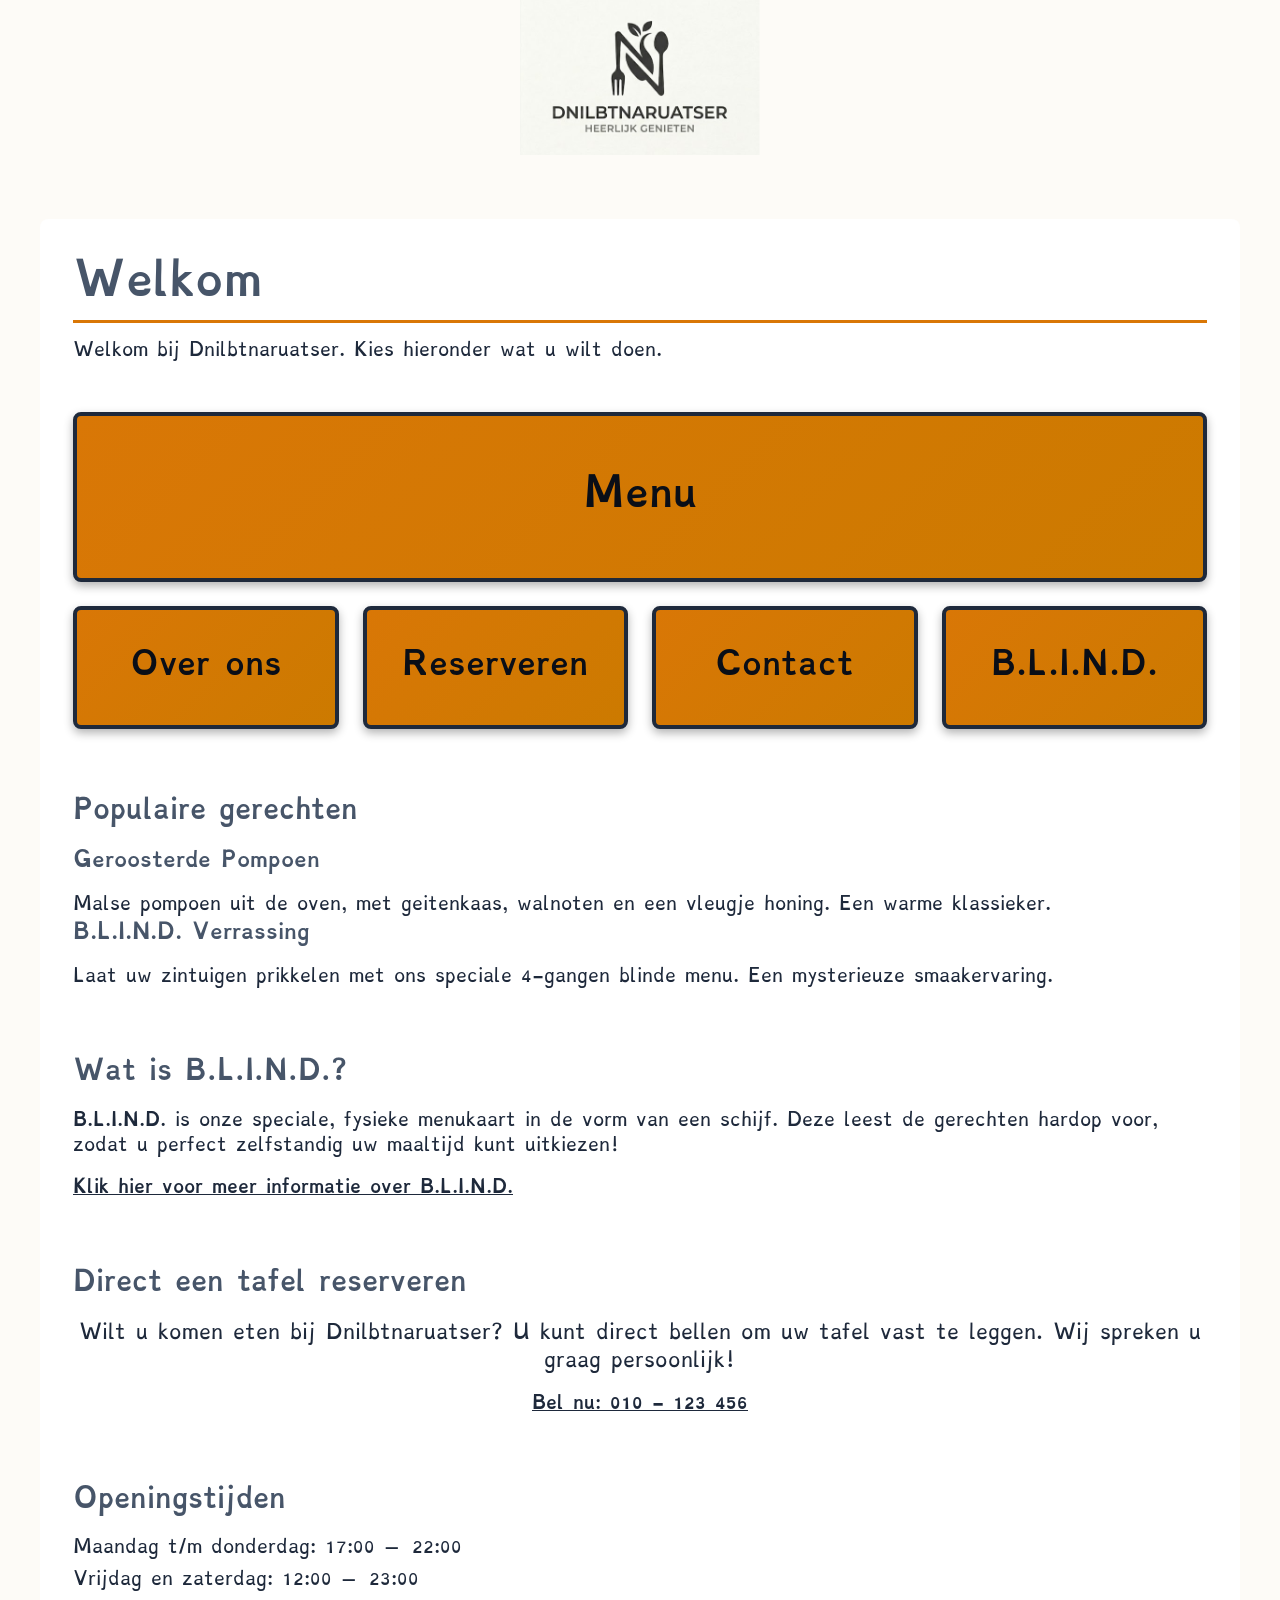
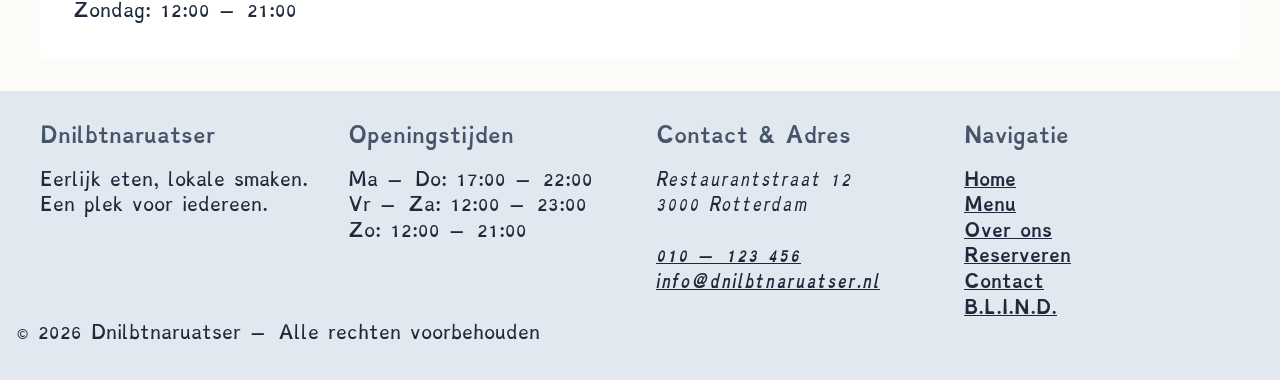
==== commit dbc01250: "Merge branch 'main' into feature/product" ====
--- a/public/index.html
+++ b/public/index.html
@@ -1,160 +1,117 @@
-<!doctype html>
+<!DOCTYPE html>
 <html lang="nl">
-  <head>
-    <meta charset="UTF-8" />
-    <meta name="viewport" content="width=device-width, initial-scale=1.0" />
-    <meta
-      name="description"
-      content="Dnilbtnaruatser is een uniek en toegankelijk restaurant in Rotterdam met een speciale B.L.I.N.D. menukaart."
-    />
+<head>
+    <meta charset="UTF-8">
+    <meta name="viewport" content="width=device-width, initial-scale=1.0">
+    <meta name="description" content="Dnilbtnaruatser is een uniek en toegankelijk restaurant in Rotterdam met een speciale B.L.I.N.D. menukaart.">
     <title>Home – Dnilbtnaruatser</title>
-    <link
-      rel="icon"
-      href="images/Logo-Dark.svg"
-      media="(prefers-color-scheme: dark)"
-    />
-    <link
-      rel="icon"
-      href="images/Logo-Light.svg"
-      media="(prefers-color-scheme: light)"
-    />
-    <link rel="stylesheet" href="css/style.css" />
-  </head>
-  <body>
-    <img
-      src="images/Logo-Light.svg"
-      alt="Dnilbtnaruatser Logo"
-      class="site-logo"
-      fetchpriority="high"
-    />
+    <link rel="icon" href="images/Logo-Dark.svg" media="(prefers-color-scheme: dark)">
+    <link rel="icon" href="images/Logo-Light.svg" media="(prefers-color-scheme: light)">
+    <link rel="stylesheet" href="css/style.css">
+</head>
+<body>
+
+    <img src="images/Logo-Light.svg" alt="Dnilbtnaruatser Logo" class="site-logo" fetchpriority="high">
 
     <main>
-      <h1 data-i18n="welcome_title">Welkom</h1>
-      <p data-i18n="welcome_text">
-        Welkom bij Dnilbtnaruatser. Kies hieronder wat u wilt doen.
-      </p>
+        <h1 data-i18n="welcome_title">Welkom</h1>
+        <p data-i18n="welcome_text">Welkom bij Dnilbtnaruatser. Kies hieronder wat u wilt doen.</p>
+        
+        <nav aria-label="Hoofdnavigatie">
+            <a href="Menu.html" class="btn-large" data-i18n="nav_menu">Menu</a>
+            <a href="About.html" data-i18n="nav_about">Over ons</a>
+            <a href="Reserve.html" data-i18n="nav_reserve">Reserveren</a>
+            <a href="Contact.html" data-i18n="nav_contact">Contact</a>
+            <a href="Product.html" data-i18n="nav_product">B.L.I.N.D.</a>
+        </nav>
 
-      <nav aria-label="Hoofdnavigatie">
-        <a href="Menu.html" class="btn-large" data-i18n="nav_menu">Menu</a>
-        <a href="About.html" data-i18n="nav_about">Over ons</a>
-        <a href="Reserve.html" data-i18n="nav_reserve">Reserveren</a>
-        <a href="Contact.html" data-i18n="nav_contact">Contact</a>
-        <a href="Product.html" data-i18n="nav_product">B.L.I.N.D.</a>
-      </nav>
+        <section aria-label="Uitgelichte gerechten" style="margin-top: 4rem;">
+            <h2 data-i18n="popular_dishes">Populaire gerechten</h2>
+            <div class="card-grid">
+                <article class="card">
+                    <h3 data-i18n="baked_pumpkin">Geroosterde Pompoen</h3>
+                    <p style="margin-bottom:0;" data-i18n="baked_pumpkin_desc">Malse pompoen uit de oven, met geitenkaas, walnoten en een vleugje honing. Een warme klassieker.</p>
+                </article>
+                <article class="card">
+                    <h3 data-i18n="blind_surprise">B.L.I.N.D. Verrassing</h3>
+                    <p style="margin-bottom:0;" data-i18n="blind_surprise_desc">Laat uw zintuigen prikkelen met ons speciale 4-gangen blinde menu. Een mysterieuze smaakervaring.</p>
+                </article>
+            </div>
+        </section>
 
-      <section aria-label="Uitgelichte gerechten" style="margin-top: 4rem">
-        <h2 data-i18n="popular_dishes">Populaire gerechten</h2>
-        <div class="card-grid">
-          <article class="card">
-            <h3 data-i18n="baked_pumpkin">Geroosterde Pompoen</h3>
-            <p style="margin-bottom: 0" data-i18n="baked_pumpkin_desc">
-              Malse pompoen uit de oven, met geitenkaas, walnoten en een vleugje
-              honing. Een warme klassieker.
-            </p>
-          </article>
-          <article class="card">
-            <h3 data-i18n="blind_surprise">B.L.I.N.D. Verrassing</h3>
-            <p style="margin-bottom: 0" data-i18n="blind_surprise_desc">
-              Laat uw zintuigen prikkelen met ons speciale 4-gangen blinde menu.
-              Een mysterieuze smaakervaring.
-            </p>
-          </article>
-        </div>
-      </section>
+        <section aria-label="Over B.L.I.N.D." style="margin-top: 4rem;">
+            <h2 data-i18n="what_is_blind">Wat is B.L.I.N.D.?</h2>
+            <div class="card" style="margin-bottom: 0;">
+                <p data-i18n="blind_intro">
+                    <strong>B.L.I.N.D.</strong> is onze speciale, fysieke menukaart in de vorm van een schijf. 
+                    Deze leest de gerechten hardop voor, zodat u perfect zelfstandig uw maaltijd kunt uitkiezen!
+                </p>
+                <p style="margin-bottom: 0;">
+                    <a href="Product.html" data-i18n="blind_more_info">Klik hier voor meer informatie over B.L.I.N.D.</a>
+                </p>
+            </div>
+        </section>
 
-      <section aria-label="Over B.L.I.N.D." style="margin-top: 4rem">
-        <h2 data-i18n="what_is_blind">Wat is B.L.I.N.D.?</h2>
-        <div class="card" style="margin-bottom: 0">
-          <p data-i18n="blind_intro">
-            <strong>B.L.I.N.D.</strong> is onze speciale, fysieke menukaart in
-            de vorm van een schijf. Deze leest de gerechten hardop voor, zodat u
-            perfect zelfstandig uw maaltijd kunt uitkiezen!
-          </p>
-          <p style="margin-bottom: 0">
-            <a href="Product.html" data-i18n="blind_more_info"
-              >Klik hier voor meer informatie over B.L.I.N.D.</a
-            >
-          </p>
-        </div>
-      </section>
+        <section aria-label="Direct Reserveren" style="margin-top: 4rem;">
+            <h2 data-i18n="direct_reserve">Direct een tafel reserveren</h2>
+            <div class="card" style="text-align: center; margin-bottom: 0;">
+                <p style="font-size: 1.1em;" data-i18n="direct_reserve_text">
+                    Wilt u komen eten bij Dnilbtnaruatser? U kunt direct bellen om uw tafel vast te leggen. Wij spreken u graag persoonlijk!
+                </p>
+                <a href="tel:+3110123456" class="btn-cta" data-i18n="call_now">Bel nu: 010 - 123 456</a>
+            </div>
+        </section>
 
-      <section aria-label="Direct Reserveren" style="margin-top: 4rem">
-        <h2 data-i18n="direct_reserve">Direct een tafel reserveren</h2>
-        <div class="card" style="text-align: center; margin-bottom: 0">
-          <p style="font-size: 1.1em" data-i18n="direct_reserve_text">
-            Wilt u komen eten bij Dnilbtnaruatser? U kunt direct bellen om uw
-            tafel vast te leggen. Wij spreken u graag persoonlijk!
-          </p>
-          <a href="tel:+3110123456" class="btn-cta" data-i18n="call_now"
-            >Bel nu: 010 - 123 456</a
-          >
-        </div>
-      </section>
-
-      <section aria-label="Openingstijden" style="margin-top: 4rem">
-        <h2 data-i18n="hours_title">Openingstijden</h2>
-        <ul
-          style="
-            list-style: none;
-            padding: 0;
-            display: flex;
-            flex-direction: column;
-            gap: 0.4rem;
-          "
-        >
-          <li data-i18n="hours_week">Maandag t/m donderdag: 17:00 – 22:00</li>
-          <li data-i18n="hours_weekend">Vrijdag en zaterdag: 12:00 – 23:00</li>
-          <li data-i18n="hours_sunday">Zondag: 12:00 – 21:00</li>
-        </ul>
-      </section>
+        <section aria-label="Openingstijden" style="margin-top: 4rem;">
+            <h2 data-i18n="hours_title">Openingstijden</h2>
+            <ul style="list-style:none; padding:0; display:flex; flex-direction:column; gap:0.4rem;">
+                <li data-i18n="hours_week">Maandag t/m donderdag: 17:00 – 22:00</li>
+                <li data-i18n="hours_weekend">Vrijdag en zaterdag: 12:00 – 23:00</li>
+                <li data-i18n="hours_sunday">Zondag: 12:00 – 21:00</li>
+            </ul>
+        </section>
     </main>
 
     <footer>
-      <div class="footer-grid">
-        <div class="footer-col">
-          <h3 data-i18n="nav_product">Dnilbtnaruatser</h3>
-          <p class="footer-tagline" data-i18n="footer_tagline">
-            Eerlijk eten, lokale smaken.<br />Een plek voor iedereen.
-          </p>
+        <div class="footer-grid">
+            <div class="footer-col">
+                <h3 data-i18n="nav_product">Dnilbtnaruatser</h3>
+                <p class="footer-tagline" data-i18n="footer_tagline">Eerlijk eten, lokale smaken.<br>Een plek voor iedereen.</p>
+            </div>
+            <div class="footer-col">
+                <h3 data-i18n="hours_title">Openingstijden</h3>
+                <ul data-i18n="footer_hours_short">
+                    <li>Ma – Do: 17:00 – 22:00</li>
+                    <li>Vr – Za: 12:00 – 23:00</li>
+                    <li>Zo: 12:00 – 21:00</li>
+                </ul>
+            </div>
+            <div class="footer-col">
+                <h3 data-i18n="footer_contact_title">Contact & Adres</h3>
+                <address>
+                    <span data-i18n="footer_address">Restaurantstraat 12<br>
+                    3000 Rotterdam</span><br><br>
+                    <a href="tel:+3110123456">010 – 123 456</a><br>
+                    <a href="mailto:info@dnilbtnaruatser.nl">info@dnilbtnaruatser.nl</a>
+                </address>
+            </div>
+            <div class="footer-col">
+                <h3 data-i18n="footer_nav_title">Navigatie</h3>
+                <ul>
+                    <li><a href="index.html" data-i18n="nav_home">Home</a></li>
+                    <li><a href="Menu.html" data-i18n="nav_menu">Menu</a></li>
+                    <li><a href="About.html" data-i18n="nav_about">Over ons</a></li>
+                    <li><a href="Reserve.html" data-i18n="nav_reserve">Reserveren</a></li>
+                    <li><a href="Contact.html" data-i18n="nav_contact">Contact</a></li>
+                    <li><a href="Product.html" data-i18n="nav_product">B.L.I.N.D.</a></li>
+                </ul>
+            </div>
         </div>
-        <div class="footer-col">
-          <h3 data-i18n="hours_title">Openingstijden</h3>
-          <ul data-i18n="footer_hours_short">
-            <li>Ma – Do: 17:00 – 22:00</li>
-            <li>Vr – Za: 12:00 – 23:00</li>
-            <li>Zo: 12:00 – 21:00</li>
-          </ul>
-        </div>
-        <div class="footer-col">
-          <h3 data-i18n="footer_contact_title">Contact & Adres</h3>
-          <address>
-            <span data-i18n="footer_address"
-              >Restaurantstraat 12<br />
-              3000 Rotterdam</span
-            ><br /><br />
-            <a href="tel:+3110123456">010 – 123 456</a><br />
-            <a href="mailto:info@dnilbtnaruatser.nl">info@dnilbtnaruatser.nl</a>
-          </address>
-        </div>
-        <div class="footer-col">
-          <h3 data-i18n="footer_nav_title">Navigatie</h3>
-          <ul>
-            <li><a href="index.html" data-i18n="nav_home">Home</a></li>
-            <li><a href="Menu.html" data-i18n="nav_menu">Menu</a></li>
-            <li><a href="About.html" data-i18n="nav_about">Over ons</a></li>
-            <li>
-              <a href="Reserve.html" data-i18n="nav_reserve">Reserveren</a>
-            </li>
-            <li><a href="Contact.html" data-i18n="nav_contact">Contact</a></li>
-            <li>
-              <a href="Product.html" data-i18n="nav_product">B.L.I.N.D.</a>
-            </li>
-          </ul>
-        </div>
-      </div>
-      <div class="footer-bottom" data-i18n="footer_copy">
-        &copy; 2026 Dnilbtnaruatser &mdash; Alle rechten voorbehouden
-      </div>
+        <div class="footer-bottom" data-i18n="footer_copy">&copy; 2026 Dnilbtnaruatser &mdash; Alle rechten voorbehouden</div>
     </footer>
-  </body>
-</html>
+
+
+
+
+</body>
+</html>
--- a/public/css/style.css
+++ b/public/css/style.css
@@ -1,54 +1,50 @@
 @font-face {
-  font-family: "Dyslexie";
-  src:
-    url("../fonts/19812R.woff2") format("woff2"),
-    url("../fonts/19812R.woff") format("woff");
-  font-weight: 400;
-  font-style: normal;
-  font-display: swap;
-}
-@font-face {
-  font-family: "Dyslexie";
-  src:
-    url("../fonts/19812I.woff2") format("woff2"),
-    url("../fonts/19812I.woff") format("woff");
-  font-weight: 400;
-  font-style: italic;
-  font-display: swap;
-}
-@font-face {
-  font-family: "Dyslexie";
-  src:
-    url("../fonts/19812B.woff2") format("woff2"),
-    url("../fonts/19812B.woff") format("woff");
-  font-weight: 700;
-  font-style: normal;
-  font-display: swap;
-}
-@font-face {
-  font-family: "Dyslexie";
-  src:
-    url("../fonts/19812BI.woff2") format("woff2"),
-    url("../fonts/19812BI.woff") format("woff");
-  font-weight: 700;
-  font-style: italic;
-  font-display: swap;
+    font-family: 'Dyslexie';
+    src: url('../fonts/19812R.woff2') format('woff2'),
+         url('../fonts/19812R.woff') format('woff');
+    font-weight: 400;
+    font-style: normal;
+    font-display: swap;
+}
+@font-face {
+    font-family: 'Dyslexie';
+    src: url('../fonts/19812I.woff2') format('woff2'),
+         url('../fonts/19812I.woff') format('woff');
+    font-weight: 400;
+    font-style: italic;
+    font-display: swap;
+}
+@font-face {
+    font-family: 'Dyslexie';
+    src: url('../fonts/19812B.woff2') format('woff2'),
+         url('../fonts/19812B.woff') format('woff');
+    font-weight: 700;
+    font-style: normal;
+    font-display: swap;
+}
+@font-face {
+    font-family: 'Dyslexie';
+    src: url('../fonts/19812BI.woff2') format('woff2'),
+         url('../fonts/19812BI.woff') format('woff');
+    font-weight: 700;
+    font-style: italic;
+    font-display: swap;
 }
 
 :root {
-  --bg-primary: #0a0e17;
-  --bg-secondary: #d17d00;
-  --bg-panel: #14213d;
-
-  --text-primary: #fdfbf7;
-  --text-secondary: #fbd38d;
-  --text-button: #0a0e17;
-  --border-button: #fbd38d;
-  --footer-bg: #14213d;
-
-  --font-heading: "Dyslexie", "Georgia", serif;
-  --font-sans: "Dyslexie", "Segoe UI", Tahoma, Geneva, Verdana, sans-serif;
-  --radius: 8px;
+    --bg-primary: #0a0e17;       
+    --bg-secondary: #d17d00;         
+    --bg-panel: #14213D; 
+    
+    --text-primary: #fdfbf7;
+    --text-secondary: #fbd38d;   
+    --text-button: #0a0e17;
+    --border-button: #fbd38d;
+    --footer-bg: #14213D;
+
+    --font-heading: 'Dyslexie', 'Georgia', serif;
+    --font-sans: 'Dyslexie', 'Segoe UI', Tahoma, Geneva, Verdana, sans-serif;
+    --radius: 8px;
 }
 
 @media (prefers-color-scheme: light) {
@@ -99,6 +95,20 @@
   width: 100%;
 }
 
+.back-button {
+  display: inline-flex;
+  align-items: center;
+  gap: 8px;
+  text-decoration: none;
+}
+
+.arrow {
+  font-size: 2rem;
+  line-height: 1;
+  display: inline-flex;
+  align-items: center;
+}
+
 h1,
 h2,
 h3 {
@@ -201,60 +211,21 @@
 }
 
 .site-logo {
-  max-width: 15rem;
-  height: auto;
-  margin: 0 auto 2rem auto;
-  display: block;
-  content: url("../images/Logo-Dark.svg");
-}
-
-.dish-container-reverse {
-  display: flex;
-  flex-direction: row-reverse;
-  padding: 20px 0 0 0;
-  text-align: start;
-}
-
-.dish-container {
-  display: flex;
-  flex-direction: row;
-  padding: 20px 0 0 0;
-  text-align: end;
-}
-
-.catagory {
-  padding: 20px 20px;
-  text-align: center;
-}
-
-.space {
-  flex: 1;
-}
-
-.dish {
-  font-size: 1.3rem;
-  list-style: none;
-  padding: 15px 0 5px 0;
-}
-
-.ingredients {
-  font-size: 1rem;
-  list-style: none;
-  max-width: 50vw;
-}
-
-.dish-image {
-  width: 20vw;
-  height: auto;
-  max-height: 20vw;
-  object-fit: cover;
-  display: block;
+    max-width: 15rem;
+    height: auto;
+    margin: 0 auto 2rem auto;
+    display: block;
+    content: url('../images/Logo-Dark.svg');
 }
 
 @media (prefers-color-scheme: light) {
-  .site-logo {
-    content: url("../images/Logo-Light.svg");
-  }
+    .site-logo { content: url('../images/Logo-Light.svg'); }
+}
+
+@media (prefers-color-scheme: light) {
+    a{
+        color: var(--text-primary);
+    }
 }
 
 @media (max-width: 768px) {
@@ -275,19 +246,53 @@
   main {
     padding: 1rem;
   }
-
-  .dish-container-reverse,
-  .dish-container {
-    flex-direction: column;
-    text-align: center;
-    align-items: center;
-  }
-
-  .dish-image {
-    width: 80vw;
-    height: auto;
-    max-height: 80vw;
-    object-fit: cover;
-    display: block;
-  }
-}
+}
+
+.terug {
+  width: 20em !important;
+  display: flex;
+  align-items: center;
+  justify-content: center;
+  flex: 1 1 0%;
+  min-height: 3em;
+  padding: 1.25em 0.5em;
+
+  background-color: var(--bg-secondary);
+  background-image: linear-gradient(
+    135deg,
+    var(--bg-secondary) 0%,
+    #cc7a00 100%
+  );
+  color: var(--text-button);
+
+  border: 4px solid var(--border-button);
+  border-radius: var(--radius);
+
+  text-decoration: none;
+  text-align: center;
+  font-weight: 700;
+  font-size: 1em;
+  font-family: var(--font-sans);
+  white-space: nowrap;
+  cursor: pointer;
+
+  box-shadow: 0 4px 10px rgba(0, 0, 0, 0.3);
+  transition: all 0.2s cubic-bezier(0.4, 0, 0.2, 1);
+}
+
+.check-circle {
+  width: 15em;
+  height: 15em;
+  background: #f6a400;
+  border: 3px solid white;
+  border-radius: 50%;
+
+  display: flex;
+  justify-content: center;
+  align-items: center;
+}
+
+.check-circle img {
+  width: 10em;
+  height: auto;
+}
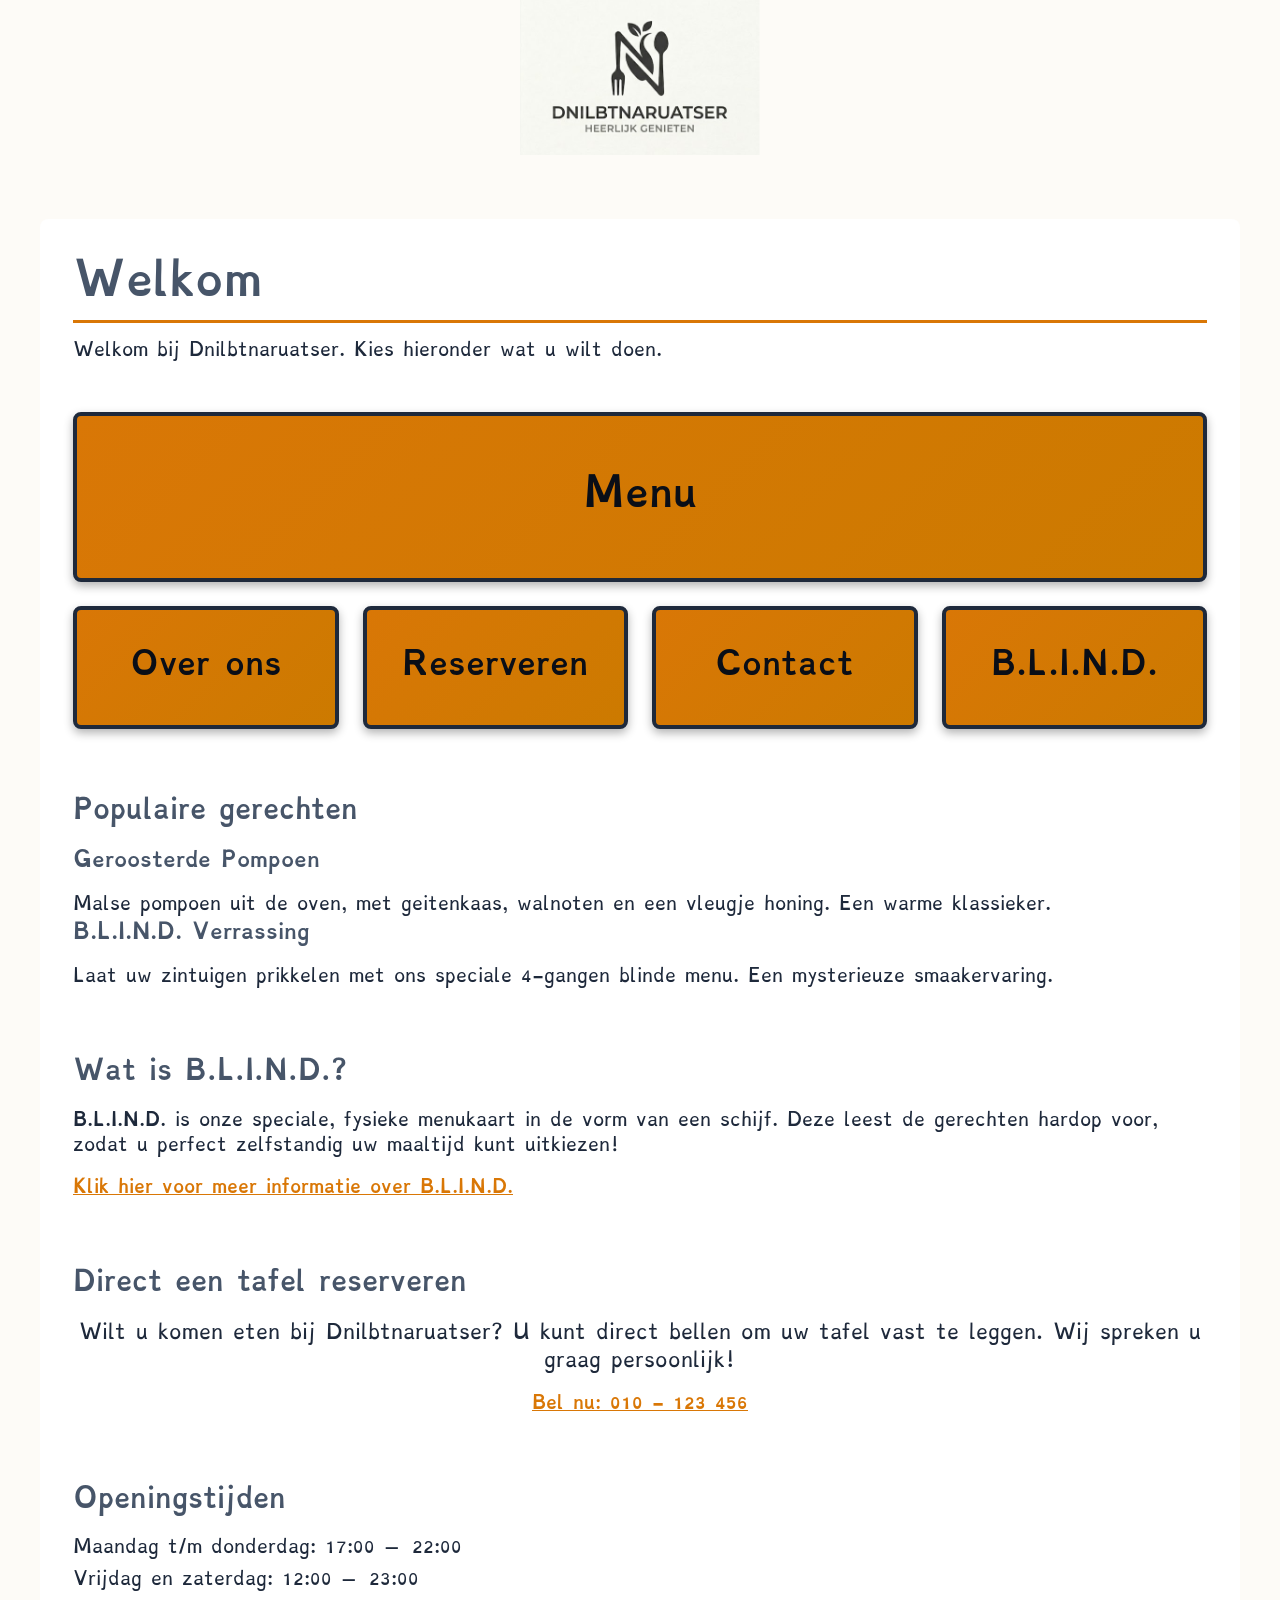
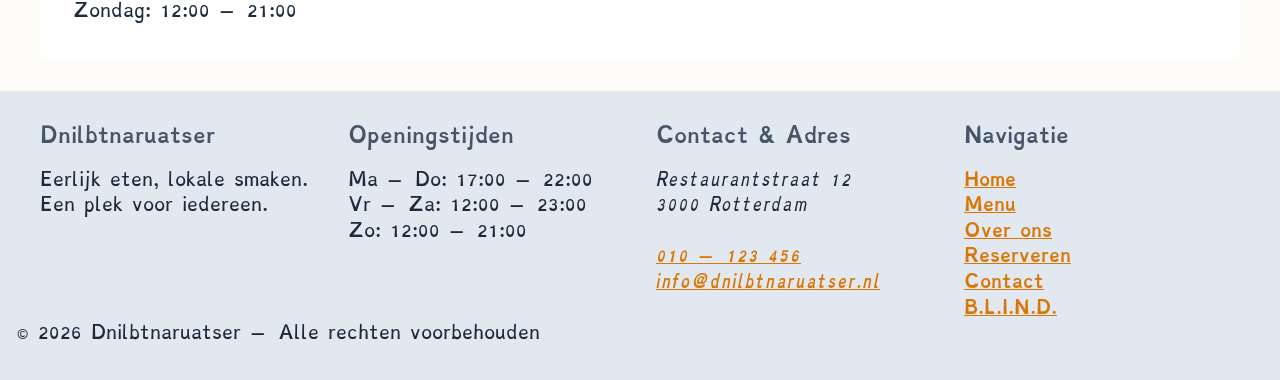
==== commit c7ffc1d4: "Merge pull request #7 from Vince1510/feature/menu Feature/menu" ====
--- a/public/index.html
+++ b/public/index.html
@@ -1,117 +1,160 @@
-<!DOCTYPE html>
+<!doctype html>
 <html lang="nl">
-<head>
-    <meta charset="UTF-8">
-    <meta name="viewport" content="width=device-width, initial-scale=1.0">
-    <meta name="description" content="Dnilbtnaruatser is een uniek en toegankelijk restaurant in Rotterdam met een speciale B.L.I.N.D. menukaart.">
+  <head>
+    <meta charset="UTF-8" />
+    <meta name="viewport" content="width=device-width, initial-scale=1.0" />
+    <meta
+      name="description"
+      content="Dnilbtnaruatser is een uniek en toegankelijk restaurant in Rotterdam met een speciale B.L.I.N.D. menukaart."
+    />
     <title>Home – Dnilbtnaruatser</title>
-    <link rel="icon" href="images/Logo-Dark.svg" media="(prefers-color-scheme: dark)">
-    <link rel="icon" href="images/Logo-Light.svg" media="(prefers-color-scheme: light)">
-    <link rel="stylesheet" href="css/style.css">
-</head>
-<body>
-
-    <img src="images/Logo-Light.svg" alt="Dnilbtnaruatser Logo" class="site-logo" fetchpriority="high">
+    <link
+      rel="icon"
+      href="images/Logo-Dark.svg"
+      media="(prefers-color-scheme: dark)"
+    />
+    <link
+      rel="icon"
+      href="images/Logo-Light.svg"
+      media="(prefers-color-scheme: light)"
+    />
+    <link rel="stylesheet" href="css/style.css" />
+  </head>
+  <body>
+    <img
+      src="images/Logo-Light.svg"
+      alt="Dnilbtnaruatser Logo"
+      class="site-logo"
+      fetchpriority="high"
+    />
 
     <main>
-        <h1 data-i18n="welcome_title">Welkom</h1>
-        <p data-i18n="welcome_text">Welkom bij Dnilbtnaruatser. Kies hieronder wat u wilt doen.</p>
-        
-        <nav aria-label="Hoofdnavigatie">
-            <a href="Menu.html" class="btn-large" data-i18n="nav_menu">Menu</a>
-            <a href="About.html" data-i18n="nav_about">Over ons</a>
-            <a href="Reserve.html" data-i18n="nav_reserve">Reserveren</a>
-            <a href="Contact.html" data-i18n="nav_contact">Contact</a>
-            <a href="Product.html" data-i18n="nav_product">B.L.I.N.D.</a>
-        </nav>
+      <h1 data-i18n="welcome_title">Welkom</h1>
+      <p data-i18n="welcome_text">
+        Welkom bij Dnilbtnaruatser. Kies hieronder wat u wilt doen.
+      </p>
 
-        <section aria-label="Uitgelichte gerechten" style="margin-top: 4rem;">
-            <h2 data-i18n="popular_dishes">Populaire gerechten</h2>
-            <div class="card-grid">
-                <article class="card">
-                    <h3 data-i18n="baked_pumpkin">Geroosterde Pompoen</h3>
-                    <p style="margin-bottom:0;" data-i18n="baked_pumpkin_desc">Malse pompoen uit de oven, met geitenkaas, walnoten en een vleugje honing. Een warme klassieker.</p>
-                </article>
-                <article class="card">
-                    <h3 data-i18n="blind_surprise">B.L.I.N.D. Verrassing</h3>
-                    <p style="margin-bottom:0;" data-i18n="blind_surprise_desc">Laat uw zintuigen prikkelen met ons speciale 4-gangen blinde menu. Een mysterieuze smaakervaring.</p>
-                </article>
-            </div>
-        </section>
+      <nav aria-label="Hoofdnavigatie">
+        <a href="Menu.html" class="btn-large" data-i18n="nav_menu">Menu</a>
+        <a href="About.html" data-i18n="nav_about">Over ons</a>
+        <a href="Reserve.html" data-i18n="nav_reserve">Reserveren</a>
+        <a href="Contact.html" data-i18n="nav_contact">Contact</a>
+        <a href="Product.html" data-i18n="nav_product">B.L.I.N.D.</a>
+      </nav>
 
-        <section aria-label="Over B.L.I.N.D." style="margin-top: 4rem;">
-            <h2 data-i18n="what_is_blind">Wat is B.L.I.N.D.?</h2>
-            <div class="card" style="margin-bottom: 0;">
-                <p data-i18n="blind_intro">
-                    <strong>B.L.I.N.D.</strong> is onze speciale, fysieke menukaart in de vorm van een schijf. 
-                    Deze leest de gerechten hardop voor, zodat u perfect zelfstandig uw maaltijd kunt uitkiezen!
-                </p>
-                <p style="margin-bottom: 0;">
-                    <a href="Product.html" data-i18n="blind_more_info">Klik hier voor meer informatie over B.L.I.N.D.</a>
-                </p>
-            </div>
-        </section>
+      <section aria-label="Uitgelichte gerechten" style="margin-top: 4rem">
+        <h2 data-i18n="popular_dishes">Populaire gerechten</h2>
+        <div class="card-grid">
+          <article class="card">
+            <h3 data-i18n="baked_pumpkin">Geroosterde Pompoen</h3>
+            <p style="margin-bottom: 0" data-i18n="baked_pumpkin_desc">
+              Malse pompoen uit de oven, met geitenkaas, walnoten en een vleugje
+              honing. Een warme klassieker.
+            </p>
+          </article>
+          <article class="card">
+            <h3 data-i18n="blind_surprise">B.L.I.N.D. Verrassing</h3>
+            <p style="margin-bottom: 0" data-i18n="blind_surprise_desc">
+              Laat uw zintuigen prikkelen met ons speciale 4-gangen blinde menu.
+              Een mysterieuze smaakervaring.
+            </p>
+          </article>
+        </div>
+      </section>
 
-        <section aria-label="Direct Reserveren" style="margin-top: 4rem;">
-            <h2 data-i18n="direct_reserve">Direct een tafel reserveren</h2>
-            <div class="card" style="text-align: center; margin-bottom: 0;">
-                <p style="font-size: 1.1em;" data-i18n="direct_reserve_text">
-                    Wilt u komen eten bij Dnilbtnaruatser? U kunt direct bellen om uw tafel vast te leggen. Wij spreken u graag persoonlijk!
-                </p>
-                <a href="tel:+3110123456" class="btn-cta" data-i18n="call_now">Bel nu: 010 - 123 456</a>
-            </div>
-        </section>
+      <section aria-label="Over B.L.I.N.D." style="margin-top: 4rem">
+        <h2 data-i18n="what_is_blind">Wat is B.L.I.N.D.?</h2>
+        <div class="card" style="margin-bottom: 0">
+          <p data-i18n="blind_intro">
+            <strong>B.L.I.N.D.</strong> is onze speciale, fysieke menukaart in
+            de vorm van een schijf. Deze leest de gerechten hardop voor, zodat u
+            perfect zelfstandig uw maaltijd kunt uitkiezen!
+          </p>
+          <p style="margin-bottom: 0">
+            <a href="Product.html" data-i18n="blind_more_info"
+              >Klik hier voor meer informatie over B.L.I.N.D.</a
+            >
+          </p>
+        </div>
+      </section>
 
-        <section aria-label="Openingstijden" style="margin-top: 4rem;">
-            <h2 data-i18n="hours_title">Openingstijden</h2>
-            <ul style="list-style:none; padding:0; display:flex; flex-direction:column; gap:0.4rem;">
-                <li data-i18n="hours_week">Maandag t/m donderdag: 17:00 – 22:00</li>
-                <li data-i18n="hours_weekend">Vrijdag en zaterdag: 12:00 – 23:00</li>
-                <li data-i18n="hours_sunday">Zondag: 12:00 – 21:00</li>
-            </ul>
-        </section>
+      <section aria-label="Direct Reserveren" style="margin-top: 4rem">
+        <h2 data-i18n="direct_reserve">Direct een tafel reserveren</h2>
+        <div class="card" style="text-align: center; margin-bottom: 0">
+          <p style="font-size: 1.1em" data-i18n="direct_reserve_text">
+            Wilt u komen eten bij Dnilbtnaruatser? U kunt direct bellen om uw
+            tafel vast te leggen. Wij spreken u graag persoonlijk!
+          </p>
+          <a href="tel:+3110123456" class="btn-cta" data-i18n="call_now"
+            >Bel nu: 010 - 123 456</a
+          >
+        </div>
+      </section>
+
+      <section aria-label="Openingstijden" style="margin-top: 4rem">
+        <h2 data-i18n="hours_title">Openingstijden</h2>
+        <ul
+          style="
+            list-style: none;
+            padding: 0;
+            display: flex;
+            flex-direction: column;
+            gap: 0.4rem;
+          "
+        >
+          <li data-i18n="hours_week">Maandag t/m donderdag: 17:00 – 22:00</li>
+          <li data-i18n="hours_weekend">Vrijdag en zaterdag: 12:00 – 23:00</li>
+          <li data-i18n="hours_sunday">Zondag: 12:00 – 21:00</li>
+        </ul>
+      </section>
     </main>
 
     <footer>
-        <div class="footer-grid">
-            <div class="footer-col">
-                <h3 data-i18n="nav_product">Dnilbtnaruatser</h3>
-                <p class="footer-tagline" data-i18n="footer_tagline">Eerlijk eten, lokale smaken.<br>Een plek voor iedereen.</p>
-            </div>
-            <div class="footer-col">
-                <h3 data-i18n="hours_title">Openingstijden</h3>
-                <ul data-i18n="footer_hours_short">
-                    <li>Ma – Do: 17:00 – 22:00</li>
-                    <li>Vr – Za: 12:00 – 23:00</li>
-                    <li>Zo: 12:00 – 21:00</li>
-                </ul>
-            </div>
-            <div class="footer-col">
-                <h3 data-i18n="footer_contact_title">Contact & Adres</h3>
-                <address>
-                    <span data-i18n="footer_address">Restaurantstraat 12<br>
-                    3000 Rotterdam</span><br><br>
-                    <a href="tel:+3110123456">010 – 123 456</a><br>
-                    <a href="mailto:info@dnilbtnaruatser.nl">info@dnilbtnaruatser.nl</a>
-                </address>
-            </div>
-            <div class="footer-col">
-                <h3 data-i18n="footer_nav_title">Navigatie</h3>
-                <ul>
-                    <li><a href="index.html" data-i18n="nav_home">Home</a></li>
-                    <li><a href="Menu.html" data-i18n="nav_menu">Menu</a></li>
-                    <li><a href="About.html" data-i18n="nav_about">Over ons</a></li>
-                    <li><a href="Reserve.html" data-i18n="nav_reserve">Reserveren</a></li>
-                    <li><a href="Contact.html" data-i18n="nav_contact">Contact</a></li>
-                    <li><a href="Product.html" data-i18n="nav_product">B.L.I.N.D.</a></li>
-                </ul>
-            </div>
+      <div class="footer-grid">
+        <div class="footer-col">
+          <h3 data-i18n="nav_product">Dnilbtnaruatser</h3>
+          <p class="footer-tagline" data-i18n="footer_tagline">
+            Eerlijk eten, lokale smaken.<br />Een plek voor iedereen.
+          </p>
         </div>
-        <div class="footer-bottom" data-i18n="footer_copy">&copy; 2026 Dnilbtnaruatser &mdash; Alle rechten voorbehouden</div>
+        <div class="footer-col">
+          <h3 data-i18n="hours_title">Openingstijden</h3>
+          <ul data-i18n="footer_hours_short">
+            <li>Ma – Do: 17:00 – 22:00</li>
+            <li>Vr – Za: 12:00 – 23:00</li>
+            <li>Zo: 12:00 – 21:00</li>
+          </ul>
+        </div>
+        <div class="footer-col">
+          <h3 data-i18n="footer_contact_title">Contact & Adres</h3>
+          <address>
+            <span data-i18n="footer_address"
+              >Restaurantstraat 12<br />
+              3000 Rotterdam</span
+            ><br /><br />
+            <a href="tel:+3110123456">010 – 123 456</a><br />
+            <a href="mailto:info@dnilbtnaruatser.nl">info@dnilbtnaruatser.nl</a>
+          </address>
+        </div>
+        <div class="footer-col">
+          <h3 data-i18n="footer_nav_title">Navigatie</h3>
+          <ul>
+            <li><a href="index.html" data-i18n="nav_home">Home</a></li>
+            <li><a href="Menu.html" data-i18n="nav_menu">Menu</a></li>
+            <li><a href="About.html" data-i18n="nav_about">Over ons</a></li>
+            <li>
+              <a href="Reserve.html" data-i18n="nav_reserve">Reserveren</a>
+            </li>
+            <li><a href="Contact.html" data-i18n="nav_contact">Contact</a></li>
+            <li>
+              <a href="Product.html" data-i18n="nav_product">B.L.I.N.D.</a>
+            </li>
+          </ul>
+        </div>
+      </div>
+      <div class="footer-bottom" data-i18n="footer_copy">
+        &copy; 2026 Dnilbtnaruatser &mdash; Alle rechten voorbehouden
+      </div>
     </footer>
-
-
-
-
-</body>
-</html>+  </body>
+</html>
--- a/public/css/style.css
+++ b/public/css/style.css
@@ -1,50 +1,54 @@
 @font-face {
-    font-family: 'Dyslexie';
-    src: url('../fonts/19812R.woff2') format('woff2'),
-         url('../fonts/19812R.woff') format('woff');
-    font-weight: 400;
-    font-style: normal;
-    font-display: swap;
+  font-family: "Dyslexie";
+  src:
+    url("../fonts/19812R.woff2") format("woff2"),
+    url("../fonts/19812R.woff") format("woff");
+  font-weight: 400;
+  font-style: normal;
+  font-display: swap;
 }
 @font-face {
-    font-family: 'Dyslexie';
-    src: url('../fonts/19812I.woff2') format('woff2'),
-         url('../fonts/19812I.woff') format('woff');
-    font-weight: 400;
-    font-style: italic;
-    font-display: swap;
+  font-family: "Dyslexie";
+  src:
+    url("../fonts/19812I.woff2") format("woff2"),
+    url("../fonts/19812I.woff") format("woff");
+  font-weight: 400;
+  font-style: italic;
+  font-display: swap;
 }
 @font-face {
-    font-family: 'Dyslexie';
-    src: url('../fonts/19812B.woff2') format('woff2'),
-         url('../fonts/19812B.woff') format('woff');
-    font-weight: 700;
-    font-style: normal;
-    font-display: swap;
+  font-family: "Dyslexie";
+  src:
+    url("../fonts/19812B.woff2") format("woff2"),
+    url("../fonts/19812B.woff") format("woff");
+  font-weight: 700;
+  font-style: normal;
+  font-display: swap;
 }
 @font-face {
-    font-family: 'Dyslexie';
-    src: url('../fonts/19812BI.woff2') format('woff2'),
-         url('../fonts/19812BI.woff') format('woff');
-    font-weight: 700;
-    font-style: italic;
-    font-display: swap;
+  font-family: "Dyslexie";
+  src:
+    url("../fonts/19812BI.woff2") format("woff2"),
+    url("../fonts/19812BI.woff") format("woff");
+  font-weight: 700;
+  font-style: italic;
+  font-display: swap;
 }
 
 :root {
-    --bg-primary: #0a0e17;       
-    --bg-secondary: #d17d00;         
-    --bg-panel: #14213D; 
-    
-    --text-primary: #fdfbf7;
-    --text-secondary: #fbd38d;   
-    --text-button: #0a0e17;
-    --border-button: #fbd38d;
-    --footer-bg: #14213D;
-
-    --font-heading: 'Dyslexie', 'Georgia', serif;
-    --font-sans: 'Dyslexie', 'Segoe UI', Tahoma, Geneva, Verdana, sans-serif;
-    --radius: 8px;
+  --bg-primary: #0a0e17;
+  --bg-secondary: #d17d00;
+  --bg-panel: #14213d;
+
+  --text-primary: #fdfbf7;
+  --text-secondary: #fbd38d;
+  --text-button: #0a0e17;
+  --border-button: #fbd38d;
+  --footer-bg: #14213d;
+
+  --font-heading: "Dyslexie", "Georgia", serif;
+  --font-sans: "Dyslexie", "Segoe UI", Tahoma, Geneva, Verdana, sans-serif;
+  --radius: 8px;
 }
 
 @media (prefers-color-scheme: light) {
@@ -95,20 +99,6 @@
   width: 100%;
 }
 
-.back-button {
-  display: inline-flex;
-  align-items: center;
-  gap: 8px;
-  text-decoration: none;
-}
-
-.arrow {
-  font-size: 2rem;
-  line-height: 1;
-  display: inline-flex;
-  align-items: center;
-}
-
 h1,
 h2,
 h3 {
@@ -211,6 +201,131 @@
 }
 
 .site-logo {
+  max-width: 15rem;
+  height: auto;
+  margin: 0 auto 2rem auto;
+  display: block;
+  content: url("../images/Logo-Dark.svg");
+}
+
+.dish-container-reverse {
+  display: flex;
+  flex-direction: row-reverse;
+  padding: 20px 0 0 0;
+  text-align: start;
+}
+
+.dish-container {
+  display: flex;
+  flex-direction: row;
+  padding: 20px 0 0 0;
+  text-align: end;
+}
+
+.catagory {
+  padding: 20px 20px;
+  text-align: center;
+}
+
+.space {
+  flex: 1;
+}
+
+.dish {
+  font-size: 1.3rem;
+  list-style: none;
+  padding: 15px 0 5px 0;
+}
+
+.ingredients {
+  font-size: 1rem;
+  list-style: none;
+  max-width: 50vw;
+}
+
+.dish-image {
+  width: 20vw;
+  height: auto;
+  max-height: 20vw;
+  object-fit: cover;
+  display: block;
+}
+
+@media (prefers-color-scheme: light) {
+  .site-logo {
+    content: url("../images/Logo-Light.svg");
+  }
+}
+
+@media (max-width: 768px) {
+  h1 {
+    font-size: 1.8rem;
+  }
+
+  nav {
+    flex-direction: column;
+  }
+
+  nav a,
+  nav button {
+    width: 100%;
+    font-size: 1.1rem;
+  }
+
+  main {
+    padding: 1rem;
+  }
+
+  .dish-container-reverse,
+  .dish-container {
+    flex-direction: column;
+    text-align: center;
+    font-weight: 700;
+    font-size: 1.75em;
+    font-family: var(--font-sans);
+    white-space: nowrap;
+    cursor: pointer;
+    
+    box-shadow: 0 4px 10px rgba(0,0,0,0.3);
+    transition: all 0.2s cubic-bezier(0.4, 0, 0.2, 1);
+}
+
+nav a.btn-large, nav button.btn-large {
+    flex: 1 1 100%;
+    padding: 1.5em 1em;
+    font-size: 2.2em;
+}
+
+nav a:hover, nav button:hover {
+    transform: translateY(-4px);
+    box-shadow: 0 8px 15px rgba(0,0,0,0.4);
+    background-image: linear-gradient(135deg, #ffa333 0%, #e68a00 100%);
+}
+
+nav a:focus-visible, nav button:focus-visible {
+    outline: 4px solid var(--border-button);
+    outline-offset: 6px;
+}
+
+footer {
+    background-color: var(--footer-bg);
+    padding: 2rem 1rem;
+    margin-top: auto;
+}
+
+.footer-grid {
+    display: grid;
+    grid-template-columns: repeat(auto-fit, minmax(200px, 1fr));
+    gap: 2rem;
+    max-width: 1200px;
+    margin: 0 auto;
+}
+
+.footer-col ul {
+    list-style: none;
+}
+
+.site-logo {
     max-width: 15rem;
     height: auto;
     margin: 0 auto 2rem auto;
@@ -218,81 +333,77 @@
     content: url('../images/Logo-Dark.svg');
 }
 
+.dish-container-reverse {
+    display: flex;
+    flex-direction: row-reverse;
+    padding: 20px 0 0 0;
+    text-align: start;
+}
+
+.dish-container {
+    display: flex;
+    flex-direction: row;
+    padding: 20px 0 0 0;
+    text-align: end;
+}
+
+.catagory {
+    padding: 20px 20px;
+    text-align: center;
+}
+
+.space {
+    flex: 1;
+}
+
+.dish {
+    font-size: 1.3rem;
+    list-style: none;
+    padding: 15px 0 5px 0;
+}
+
+.ingredients {
+    font-size: 1rem;
+    list-style: none;
+    max-width: 50vw;
+}
+
+.dish-image {
+    width: 20vw;
+    height: auto;
+    max-height: 20vw;
+    object-fit: cover;
+    display: block;
+}
+
 @media (prefers-color-scheme: light) {
     .site-logo { content: url('../images/Logo-Light.svg'); }
 }
 
-@media (prefers-color-scheme: light) {
-    a{
-        color: var(--text-primary);
+@media (max-width: 768px) {
+    h1 { font-size: 1.8rem; }
+    
+    nav { flex-direction: column; }
+    
+    nav a, nav button { 
+        width: 100%; 
+        font-size: 1.1rem;
     }
-}
-
-@media (max-width: 768px) {
-  h1 {
-    font-size: 1.8rem;
-  }
-
-  nav {
-    flex-direction: column;
-  }
-
-  nav a,
-  nav button {
-    width: 100%;
-    font-size: 1.1rem;
-  }
-
-  main {
-    padding: 1rem;
-  }
-}
-
-.terug {
-  width: 20em !important;
-  display: flex;
-  align-items: center;
-  justify-content: center;
-  flex: 1 1 0%;
-  min-height: 3em;
-  padding: 1.25em 0.5em;
-
-  background-color: var(--bg-secondary);
-  background-image: linear-gradient(
-    135deg,
-    var(--bg-secondary) 0%,
-    #cc7a00 100%
-  );
-  color: var(--text-button);
-
-  border: 4px solid var(--border-button);
-  border-radius: var(--radius);
-
-  text-decoration: none;
-  text-align: center;
-  font-weight: 700;
-  font-size: 1em;
-  font-family: var(--font-sans);
-  white-space: nowrap;
-  cursor: pointer;
-
-  box-shadow: 0 4px 10px rgba(0, 0, 0, 0.3);
-  transition: all 0.2s cubic-bezier(0.4, 0, 0.2, 1);
-}
-
-.check-circle {
-  width: 15em;
-  height: 15em;
-  background: #f6a400;
-  border: 3px solid white;
-  border-radius: 50%;
-
-  display: flex;
-  justify-content: center;
-  align-items: center;
-}
-
-.check-circle img {
-  width: 10em;
-  height: auto;
-}
+    
+    main { padding: 1rem; }
+
+    .dish-container-reverse, .dish-container {
+        flex-direction: column;
+        text-align: center;
+        align-items: center;
+    }
+
+    .dish-image {
+        width: 80vw;
+        height: auto;
+        max-height: 80vw;
+        object-fit: cover;
+        display: block;
+    }
+
+}
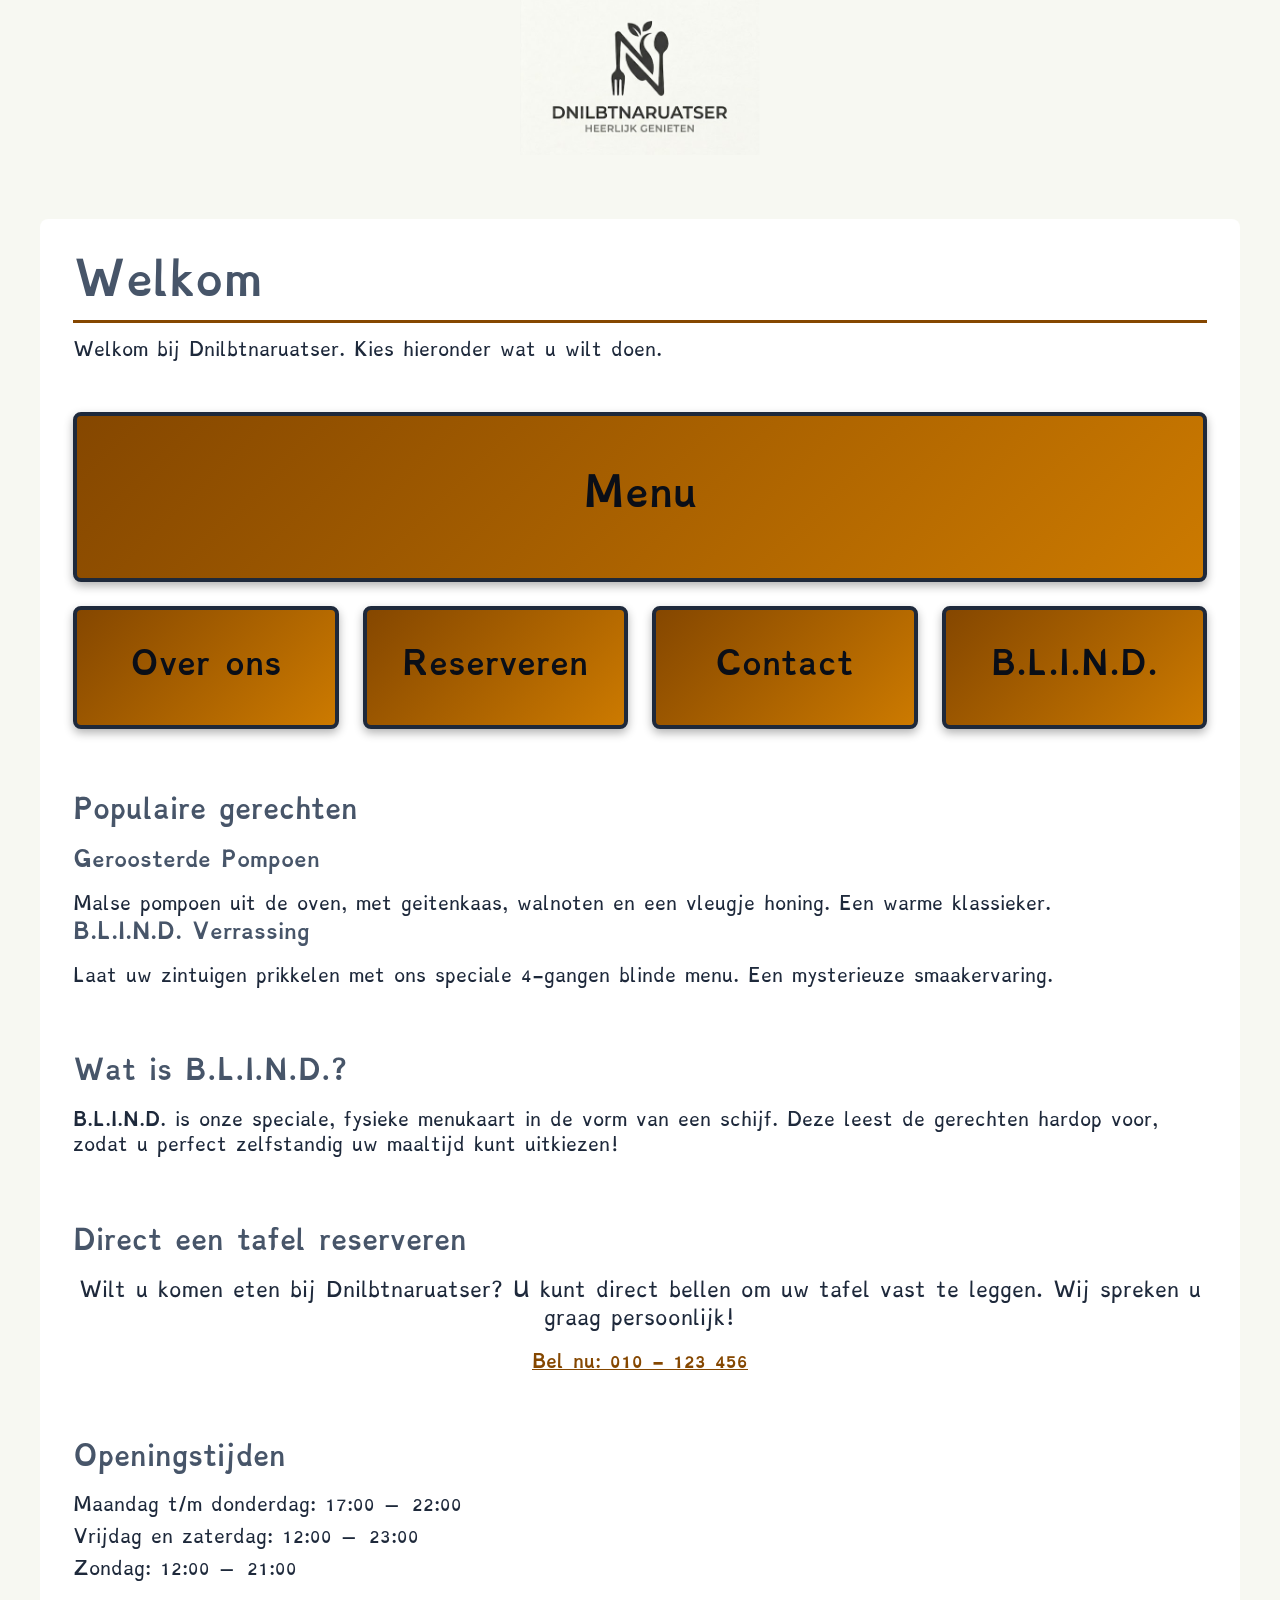
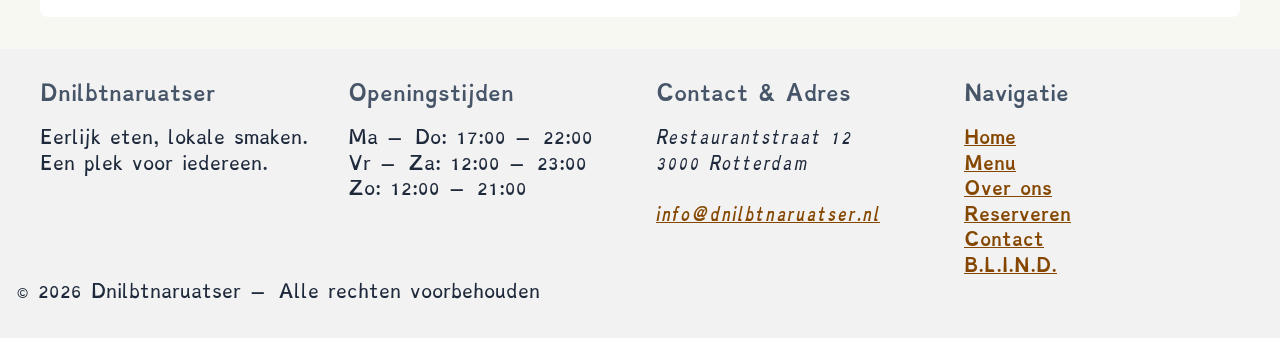
==== commit 763acdf1: "menu opzet" ====
--- a/public/index.html
+++ b/public/index.html
@@ -10,12 +10,12 @@
     <title>Home – Dnilbtnaruatser</title>
     <link
       rel="icon"
-      href="images/Logo-Dark.svg"
+      href="images/Logo-Fav-Dark.svg"
       media="(prefers-color-scheme: dark)"
     />
     <link
       rel="icon"
-      href="images/Logo-Light.svg"
+      href="images/Logo-Fav-Light.svg"
       media="(prefers-color-scheme: light)"
     />
     <link rel="stylesheet" href="css/style.css" />
@@ -70,11 +70,7 @@
             de vorm van een schijf. Deze leest de gerechten hardop voor, zodat u
             perfect zelfstandig uw maaltijd kunt uitkiezen!
           </p>
-          <p style="margin-bottom: 0">
-            <a href="Product.html" data-i18n="blind_more_info"
-              >Klik hier voor meer informatie over B.L.I.N.D.</a
-            >
-          </p>
+
         </div>
       </section>
 
@@ -132,7 +128,6 @@
               >Restaurantstraat 12<br />
               3000 Rotterdam</span
             ><br /><br />
-            <a href="tel:+3110123456">010 – 123 456</a><br />
             <a href="mailto:info@dnilbtnaruatser.nl">info@dnilbtnaruatser.nl</a>
           </address>
         </div>
--- a/public/css/style.css
+++ b/public/css/style.css
@@ -36,7 +36,7 @@
 }
 
 :root {
-  --bg-primary: #0a0e17;
+  --bg-primary: #181c1d;
   --bg-secondary: #d17d00;
   --bg-panel: #14213d;
 
@@ -53,13 +53,13 @@
 
 @media (prefers-color-scheme: light) {
   :root {
-    --bg-primary: #fdfbf7;
-    --bg-secondary: #d97706;
+    --bg-primary: #f7f8f2;
+    --bg-secondary: #854700;
     --bg-panel: #ffffff;
     --text-primary: #1e293b;
     --text-secondary: #475569;
     --border-button: #1e293b;
-    --footer-bg: #e2e8f0;
+    --footer-bg: #f2f2f2;
   }
 }
 
@@ -285,125 +285,139 @@
     font-family: var(--font-sans);
     white-space: nowrap;
     cursor: pointer;
-    
-    box-shadow: 0 4px 10px rgba(0,0,0,0.3);
+
+    box-shadow: 0 4px 10px rgba(0, 0, 0, 0.3);
     transition: all 0.2s cubic-bezier(0.4, 0, 0.2, 1);
-}
-
-nav a.btn-large, nav button.btn-large {
+  }
+
+  nav a.btn-large,
+  nav button.btn-large {
     flex: 1 1 100%;
     padding: 1.5em 1em;
     font-size: 2.2em;
-}
-
-nav a:hover, nav button:hover {
+  }
+
+  nav a:hover,
+  nav button:hover {
     transform: translateY(-4px);
-    box-shadow: 0 8px 15px rgba(0,0,0,0.4);
+    box-shadow: 0 8px 15px rgba(0, 0, 0, 0.4);
     background-image: linear-gradient(135deg, #ffa333 0%, #e68a00 100%);
-}
-
-nav a:focus-visible, nav button:focus-visible {
+  }
+
+  nav a:focus-visible,
+  nav button:focus-visible {
     outline: 4px solid var(--border-button);
     outline-offset: 6px;
-}
-
-footer {
+  }
+
+  footer {
     background-color: var(--footer-bg);
     padding: 2rem 1rem;
     margin-top: auto;
-}
-
-.footer-grid {
+  }
+
+  .footer-grid {
     display: grid;
     grid-template-columns: repeat(auto-fit, minmax(200px, 1fr));
     gap: 2rem;
     max-width: 1200px;
     margin: 0 auto;
-}
-
-.footer-col ul {
+  }
+
+  .footer-col ul {
     list-style: none;
-}
-
-.site-logo {
+  }
+
+  .site-logo {
     max-width: 15rem;
     height: auto;
     margin: 0 auto 2rem auto;
     display: block;
-    content: url('../images/Logo-Dark.svg');
-}
-
-.dish-container-reverse {
+    content: url("../images/Logo-Dark.svg");
+  }
+
+  .dish-container-reverse {
     display: flex;
     flex-direction: row-reverse;
     padding: 20px 0 0 0;
     text-align: start;
-}
-
-.dish-container {
+  }
+
+  .dish-container {
     display: flex;
     flex-direction: row;
     padding: 20px 0 0 0;
     text-align: end;
-}
-
-.catagory {
+  }
+
+  .catagory {
     padding: 20px 20px;
     text-align: center;
-}
-
-.space {
+  }
+
+  .space {
     flex: 1;
-}
-
-.dish {
+  }
+
+  .dish {
     font-size: 1.3rem;
     list-style: none;
     padding: 15px 0 5px 0;
-}
-
-.ingredients {
+  }
+
+  .ingredients {
     font-size: 1rem;
     list-style: none;
     max-width: 50vw;
-}
-
-.dish-image {
+  }
+
+  .dish-image {
     width: 20vw;
     height: auto;
     max-height: 20vw;
     object-fit: cover;
     display: block;
-}
-
-@media (prefers-color-scheme: light) {
-    .site-logo { content: url('../images/Logo-Light.svg'); }
-}
-
-@media (max-width: 768px) {
-    h1 { font-size: 1.8rem; }
-    
-    nav { flex-direction: column; }
-    
-    nav a, nav button { 
-        width: 100%; 
-        font-size: 1.1rem;
-    }
-    
-    main { padding: 1rem; }
-
-    .dish-container-reverse, .dish-container {
-        flex-direction: column;
-        text-align: center;
-        align-items: center;
+  }
+
+  @media (prefers-color-scheme: light) {
+    .site-logo {
+      content: url("../images/Logo-Light.svg");
+    }
+  }
+
+  @media (max-width: 768px) {
+    h1 {
+      font-size: 1.8rem;
+    }
+
+    nav {
+      flex-direction: column;
+    }
+
+    nav a,
+    nav button {
+      width: 100%;
+      font-size: 1.1rem;
+    }
+
+    main {
+      padding: 1rem;
+    }
+
+    .dish-container-reverse,
+    .dish-container {
+      flex-direction: column;
+      text-align: center;
+      align-items: center;
+      white-space: normal;
     }
 
     .dish-image {
-        width: 80vw;
-        height: auto;
-        max-height: 80vw;
-        object-fit: cover;
-        display: block;
-    }
-
-}+      width: 80vw;
+      height: auto;
+      max-height: 80vw;
+      object-fit: cover;
+      display: block;
+    }
+  }
+}
